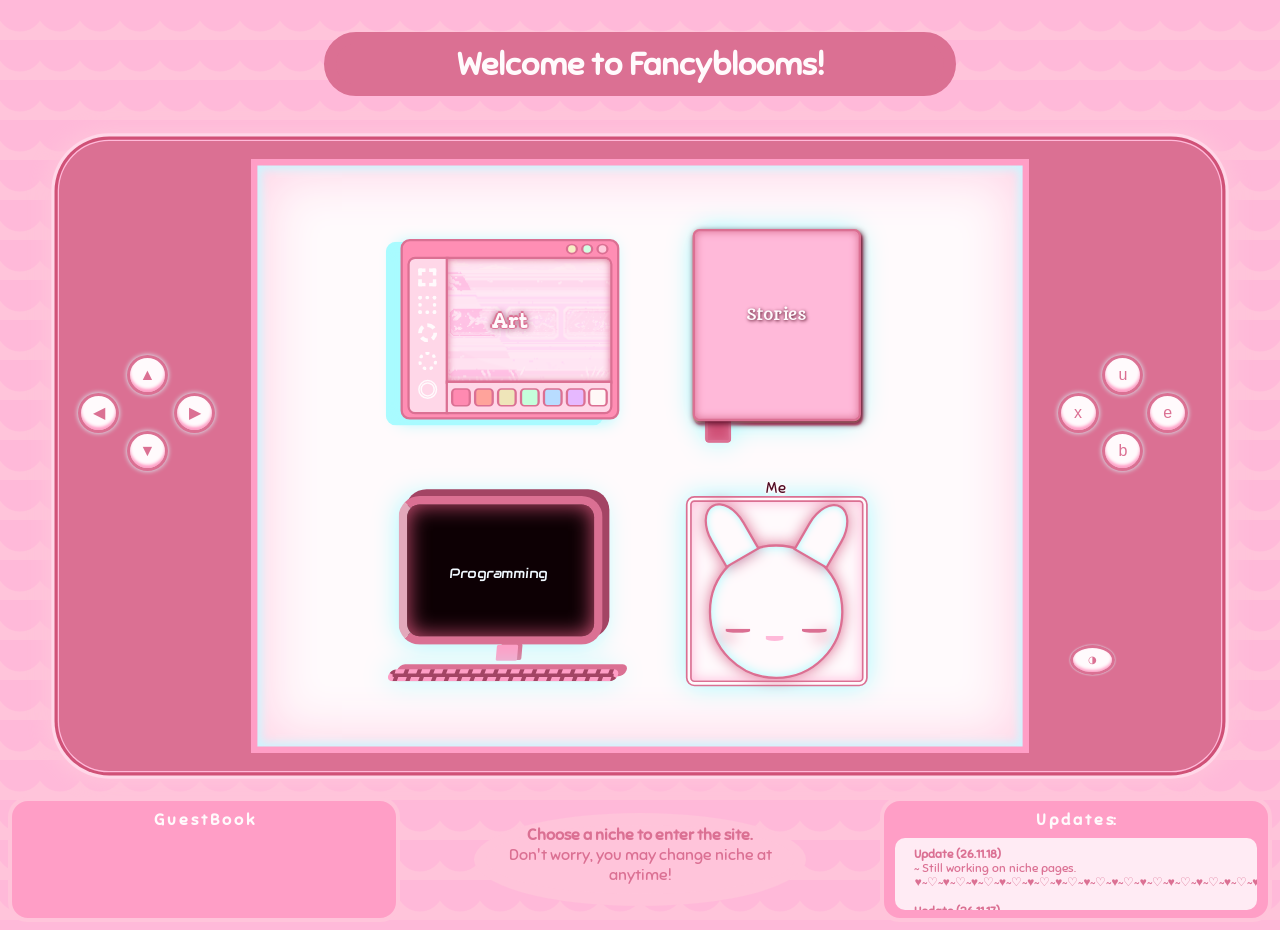
==== index.html @ e0ce6105 "CSS: Added Stories style HTML: Starting stories page styling/content. Added Updates log, and guestbo" ====
<!-- /* Code by fancy */ -->
<!-- crt shift R (if it isn't loading on website)-->

<!DOCTYPE html>
<html>
  <head>
    <meta charset="UTF-8">
    <meta name="viewport" content="width=device-width, initial-scale=1.0">
    <title>Fancyblooms</title>
    <link rel="stylesheet" href="/styles/style.css" type="text/css" media="all">
    <link rel="stylesheet" href="/styles/mobileStyle.css" media="screen and (max-width: 600px)">
  </head>

  <body>
    <!-- <h1 id="intro">Welcome to my (under construction) Website!</h1>
    <br>
    <div id="wip">
    <hr>    
      <p>We're under construction!</p>
    </div> -->
    <h1 id="introBanner">Welcome to Fancyblooms!</h1>
    <div id="website" class="website">
      <div class="buttons">
        <button id="upBtn" class="navBtn">&#9650</button>
        <button id="leftBtn" class="navBtn">&#9664</button>
        <button id="rightBtn" class="navBtn">&#9654</button>
        <button id="downBtn" class="navBtn">&#9660</button>
        <button id="uBtn" class="navBtn" onclick="selectEnter()">u</button>
        <button id="xBtn" class="navBtn" onclick="selectEnter()">x</button>
        <button id="eBtn" class="navBtn" onclick="selectEnter()">e</button>
        <button id="bBtn" class="navBtn" onclick="selectEnter()">b</button>
        <!-- <button id="lightBtn" class="settingBtn" onclick="lightTheme()">&#9728</button> -->
        <button id="lightBtn" class="settingBtn" onclick="lightTheme()">&#9728</button>
        <button id="darkBtn" class="settingBtn"  onclick="darkTheme()">&#9681</button>
      </div>
      <div class="gameDiv">
        <!-- <p id="brand">Fancyblooms</p> -->
        <div id="mainGrid">

          <div id="selectArt" class="select">
            <div id="artDiv" onclick="artPage()">
              <div class="artWindow">
                <div id="artCircle" class="redButton"></div>
                <div id="artCircle" class="greenButton"></div>
                <div id="artCircle" class="yellowButton"></div>
                <div class="artTools">
                  <div id=tool class="t1"></div>
                  <div id=tool class="t2"></div>
                  <div id=tool class="t3"></div>
                  <div id=tool class="t4"></div>
                  <div id=tool class="t5"></div>
                  <div id=tool class="t6"></div>
                </div>
                <div class="artSquare">
                  <p id="gridPage" class="artBtn">Art</p>  <!-- canvas(?)/window -->
                </div>
                <div class="artColors">
                  <div id="colorSquare" class="redSqr"></div>
                  <div id="colorSquare" class="orangeSqr"></div>
                  <div id="colorSquare" class="yellowSqr"></div>
                  <div id="colorSquare" class="greenSqr"></div>
                  <div id="colorSquare" class="blueSqr"></div>
                  <div id="colorSquare" class="purpleSqr"></div>
                  <div id="colorSquare" class="whiteSqr"></div>
                </div>
              </div>
            </div>
          </div>
          
          <div id="selectStories" class="select">
            <div id="storiesDiv" onclick="storiesPage()">
              <div class="outsideBook" >
                <p id="gridPage" class="storiesBtn">Stories</p> <!-- notebook/book -->
              </div>
              <div class="insideBook">
                <p style="font-family: Redacted Script; font-size: 17px;">this is where I write stuff. bla bla bla. bla bla bla. bla bla bla.  are you reading this? that's pretty cool, I'm honored. I welcome you to my random musings. I hope you're blessed and happy.</p>
              </div>
              <div class="bookmark"></div>
            </div>
          </div>
          
          <div id="selectProgramming" class="select">
            <div id="programmingDiv" onclick="programmingPage()">
              <div id="gridPage" class="programmingBtn" >
                <p style="margin-left: -5px; transform:skew(-5deg)">Programming</p> <!-- game/computer -->
              </div>        
              <p class="computerNeck"></p>
              <p class="keyboardPart"></p>
            </div>
          </div>

          <div id="selectMe" class="select">
            <div id="meFrame" onclick="mePage()">
              <div class="meDiv">
                <div id="meEar" class="left"></div>
                <div id="meEar" class="right"></div>
                <div id="gridPage" class="meBtn">
                  <p id="meText">Me</p> <!-- journal(?)/bunny(?) -->
                </div>           
                <div id="meEye" class="left"></div>
                <div id="meEye" class="right"></div>
                <div id="meNose"></div>
              </div>
            </div>
          </div>

        </div>
      </div>      

      <div class="infoDiv">
        <div id="guestBook" class="infoBtn">
          <h2 class="gbTitle" style="font-size: 16px; font-weight: bold; margin-top: 1vh;">G u e s t B o o k</h2>
          <!-- <form>
            <label>Name:</label>
            <input class="gbName"></input>
            <label>Message:</label>
            <input class="gbText"></input>
            <button style="column-span: all;">SEND</button> -->
          </form>
        </div>
        <p id="infoBanner"><strong>Choose a niche to enter the site.</strong><br>Don't worry, you may change niche at anytime!</p>
        <div id="updates" class="infoBtn">
          <p style="font-size: 16px; font-weight: bold; margin-top: 1vh;">U p d a t e s:</p>
          <p class="updateText">
            <strong>Update (26.11.18)</strong><br>
            ~ Still working on niche pages.<br>
            &#9829;~&#9825;~&#9829;~&#9825;~&#9829;~&#9825;~&#9829;~&#9825;~&#9829;~&#9825;~&#9829;~&#9825;~&#9829;~&#9825;~&#9829;~&#9825;~&#9829;~&#9825;~&#9829;~&#9825;~&#9829;~&#9825;~&#9829;~&#9825;~&#9829;~&#9825;~&#9829;~&#9825;~&#9829;~&#9825;~&#9829;~&#9825;~&#9829;<br><br>
            <strong>Update (26.11.17)</strong><br>
            ~ Added updates log!<br>
            &#9829;~&#9825;~&#9829;~&#9825;~&#9829;~&#9825;~&#9829;~&#9825;~&#9829;~&#9825;~&#9829;~&#9825;~&#9829;~&#9825;~&#9829;~&#9825;~&#9829;~&#9825;~&#9829;~&#9825;~&#9829;~&#9825;~&#9829;~&#9825;~&#9829;~&#9825;~&#9829;~&#9825;~&#9829;~&#9825;~&#9829;~&#9825;~&#9829;
        </div>
      </div>


      <script src="/src/script.js"></script>

      <footer>
        <!-- <p><a href="/not_found.html">error404</a></p> -->
      </footer>
    </div>
  </body>
</html>
---- styles/style.css ----
/* Code by fancy */
/* @import "tailwindcss"; */

:root{
    --colorWhite: #fffafc;
    --colorWhitish: #ffebf4;
    --colorLightest: rgb(255, 215, 232);
    --colorLighter: #ffc4da;
    --colorLight: #ffb9d9;
    --colorMediumLight: rgb(227, 168, 187);
    --colorMedium: rgb(255, 158, 198);
    --colorMediumDarkish: rgb(255, 142, 180);
    --colorMain: palevioletred;
    --colorMediumDark: rgb(208, 81, 119);
    /* --colorMediumDarker: rgb(196, 95, 129); */
    --colorMediumDarker: rgb(163, 68, 100);
    --colorDark: rgb(156, 52, 87);
    --colorDarker: #530c24;
    --colorBlackish: rgb(47, 30, 40);
    --colorBlack: #0d0004;

    --colorAccentWhite: aliceblue;
    --colorAccentLighter: rgb(213, 252, 255);
    --colorAccentLight: rgb(203, 246, 255);
    --colorAccentMedium: #a9fbff;
    --colorAccent: #7cffe0;

    --colorSelection: #7cffe0;

    --colorMainGame: palevioletred;
    --colorGameGlow: rgb(255, 215, 232);
    --colorGameBG: #fffafc;
    
    --colorWhiteBG: #fffafc;
    --colorLighterBG: #ffc4da;
    --colorLightBG: #ffb9d9;
}

@font-face{
    font-family: Audiowide;
    src: url(/assets/fonts/Audiowide-Regular.ttf) ;
}
@font-face{
    font-family: Gorditas;
    src: url(/assets/fonts/Gorditas-Regular.ttf) ;
}
@font-face{
    font-family: Metamorphous;
    src: url(/assets/fonts/Metamorphous-Regular.ttf) ;
}
@font-face{
    font-family: Redacted Script;
    src: url(/assets/fonts/RedactedScript-Regular.ttf) ;
}
@font-face{
    font-family: Sniglet;
    src: url(/assets/fonts/Sniglet-Regular.ttf) ;
}


* {
     cursor: url('https://cdn.cursors-4u.net/previews/white-cat-s-paw-ef5d1f14-32.webp') 32 32, auto !important;  /* White Cat's Paw - https://www.cursors-4u.com/cursor/nat260 */
    /* cursor: url('https://cdn.cursors-4u.net/previews/white-bunny-rabbit-087674cd-32.webp') 32 32, auto !important; /* White Bunny Rabbit - https://www.cursors-4u.com/cursor/white-bunny-rabbit */
    /*cursor: url('https://cdn.cursors-4u.net/previews/cat-paw-curl-f8836eeb-preview-64.webp') 0 0, auto !important; /* White Cat Paw Curl - https://www.cursors-4u.com/cursor/white-cat-paw-curl */
}

#wip{
    display: none;
}

#intro{
    @media screen and (max-width: 820px){
        display:none;          
        @media screen and (max-height: 550px)    {
            display:none;                      
        }
    } 
}

#introBanner{
    background-color: var(--colorMain);
    border: 1vw solid var(--colorMain);
    text-align: center;
    margin-inline: 25%;
    margin-top: 2.5%;
    border-radius: 60px;
    @media screen and (max-width: 820px){
        display:none;          
        @media screen and (max-height: 550px)    {
            display:none;                      
        }
    } 
}

.infoDiv{
    align-content: center;
    justify-content: center;
    margin-top: 2.1%;
    display: grid;
    grid-template-columns: auto auto auto;
    grid-gap: 5%;
}

#infoBanner{
    color: var(--colorMain);
    font-size: 16px;
    background-color: var(--colorLighter);
    border: 1vw solid var(--colorLighter);
    text-align: center;
    margin-inline: 3%;
    border-radius: 50%;
    @media screen and (max-width: 820px){
        display:none;          
        @media screen and (max-height: 550px)    {
            display:none;                      
        }
    } 
}

.infoBtn{
    text-align: center;
    background-color: var(--colorMedium);    
    border: 4px solid var(--colorLighter);
    height: 13vh;
    width: 30vw;
    border-radius: 20px;
    /* margin-top: 10px; */
}

.updateText{
    margin-left: 3%;
    text-align: start;
    font-family: Sniglet;
    font-size: 12px;
    border: transparent;
    color: var(--colorMain);
    background-color: var(--colorWhitish);
    margin-top: -2%;
    height: 6vh;
    width: 25.3vw;
    border-radius: 10px;
    padding-top: 1vh;
    padding-inline: 1.5vw;
    padding-bottom: 1vh;
    overflow-y: scroll;
    scrollbar-color: var(--colorMedium) transparent;

}

/* #guestBook{
    font-family: 'Courier New', Courier, monospace;
    background-color: var(--colorMain);
    border: 0.3vw solid var(--colorMediumDark);
    border-radius: 20px;
    height: 70px;
    width: 15vw;
    padding-inline: 16px;
}
#guestBook:hover{
    position: flex;
    margin-top: -55%; */
    /* transition: 0.2s ease-in-out; */
    /* height: fit-content;
    width: 15vw;
    padding-bottom: 50px;
}

form{    
    display: none;
}
#guestBook:hover > form{    
    display: grid;
    row-gap: 5%;
}
input{
    border: transparent;
    border-radius: 10px;
}
.gbText{
    height: 100px;
} */


body{
    font-family: Sniglet;
    color:var(--colorWhite);
    /* background-color: var(--colorLight); */
    background-color: val(--colorWhiteBG);
    background-image:  radial-gradient(circle 23px at 20px 8px, var(--colorLightBG) 23px, transparent 24px), radial-gradient(circle 23px at 20px 32px, var(--colorLighterBG) 23px, transparent 24px), linear-gradient(var(--colorLighterBG) 50%, var(--colorLightBG) 50%);
    background-size: 40px 40px;
    background-position: 0 0, 20px 0, 0 0;
}

/* #website{
    background-color: var(--pinkWhite); 
} */

.select{  
    display: flex;
    align-content: center;
    justify-content: center;
    border-radius: 80px;
    /* box-shadow: 0 0 5px var(--colorAccentMedium); */
    /* box-shadow: 0 0 10px #011e1f; */
    border: 4px dashed;
    border-color: transparent;
    height: 230px;  
    width: 250px;  
    padding-top: 30px;
}
/* #selectArt:hover{    
    border-color: var(--colorAccent);
}
#selectStories:hover{
    border-color: var(--colorAccent);    
}#selectProgramming:hover{    
    border-color: var(--colorAccent);
}
#selectMe:hover{
    border-color: var(--colorAccent);    
} */
/* #selectArt{    
    border-color: var(--colorAccent);
    background-color: #c0fff0;
}
#selectStories{
    border-color: var(--colorAccent);    
}#selectProgramming{    
    border-color: var(--colorAccent);
}
#selectMe{
    border-color: var(--colorAccent);    
} */
/* #selectArt{    
    border-color: transparent;
    background-color: transparent;
}
#selectStories{
    border-color: transparent;   
    background-color: transparent; 
}#selectProgramming{    
    border-color: transparent;
    background-color: transparent;
}
#selectMe{
    border-color: transparent;  
    background-color: transparent;  
} */

#brand{
    font-size: 16px;
    margin-top: 0%;
    margin-left: -10.5%;
    @media screen and (max-width: 1398px) {    
        font-size: 14px;
        margin-top: 0;
        margin-left: -19%;
    }    
    @media screen and (max-width: 820px) { 
        display:none;
    }
}

.gameDiv{
    /* height: 50vh;*/
    /* margin-top: 5%;  */
    margin-top: 1.5%;
    border: 1vw solid var(--colorMainGame);
    box-shadow:0 0 0 .1vw var(--colorLight) , 0 0 0 .35vw var(--colorMediumDark), 0 0 0 .6vw var(--colorLightest), 0 0 20px 1vw var(--colorLighter), 0 0 0 .5vw var(--colorMedium) inset, 0 0 10px .8vw  var(--colorAccentLight) inset, 0 0 50px 1.5vw var(--colorGameGlow) inset;
    background-color: var(--colorGameBG); 
    border-radius: 50px;
    border-inline-width: 10vw;
    margin-inline: 4vw;
    @media screen and (max-width: 1398px) {     
        margin-top: 5vh;    
        border-inline-width: 15vw;
        border-top-width: 2vh;
        border-bottom-width: 2vh;
    } 
    @media screen and (max-width: 820px) {   
        margin-top: 2vh;      
        /* border-inline-width: 1vw;
        border-top-width: 2vh;
        border-bottom-width: 2vh; */
        margin-inline: 1vw;
        border-inline-width: 12vw;
        border-top-width: 1vh;
        border-bottom-width: 1vh;
        border-radius: 10%;
        
        @media screen and (max-height: 550px){
            margin-top: 0;   
            margin-inline: 1vw;   
            border-inline-width: 15vw;
            /* scale: 65%;             */
            border-radius: 50px;
        }    
    } 
}

#mainGrid{
    display: grid;
    grid-template-columns: auto auto auto auto;
    align-content: center;
    justify-content: center;
    height: 60vh;
    column-gap: 2.8vw;   
    /* margin-top: 12vh;
    border: 1vw solid var(--colorMain);
    border-radius: 50px;
    border-inline-width: 10vw;
    margin-inline: 6vw;
    background-color: var(--pinkWhite);  */
    /* width: 80vh; */
    /* background-color: #e291b0;
    background-color: #692740; */
    @media screen and (max-width: 1685px) {
        column-gap: 2vw;
        scale: 89%;
    }    
    @media screen and (max-width: 1398px) {
        grid-template-columns: auto auto;
        height: 66vh;
        column-gap: 5vw;
        row-gap: 4vh;
        scale: 85%;
    }     
    @media screen and (max-width: 820px) {
        grid-template-columns: auto auto;
        height: 65vh;
        column-gap: 8vw;
        row-gap: 5vh;
        scale: 75%;   

        @media screen and (max-height: 550px){
            margin-top: -8%;
            height: 70vh;
            column-gap: 10vw;
            row-gap: 4vh;
            scale: 50%;            
        }        
    } 
}
#gridPage{
    color: var(--colorDarker);
    text-align: center;
    /* padding-top: 8vh;
    border: 2px solid var(--colorMain); 
    width: 10vw;
    height: 15vh;
    margin-inline: 5vw;*/
}


.settingBtn{
    color: var(--colorMain);
    font-size: 12px;
    position: absolute;
    background-color: var(--colorWhite); 
    border-radius: 50%;
    border: 3px solid var(--colorMain);
    margin-top: 56vh;
    margin-left: 86%;
    /* margin-left: 110px; */
    box-shadow: 0 0 2px var(--colorAccentLighter), 0 -2px 3px var(--colorMedium) inset;
    height: 30px;
    width: 1.5%;
    @media screen and (max-height: 1080) {
        width: 1.8%;
    }
    @media screen and (max-width: 1685px) {
        width: 1.8%;
    }
    @media screen and (max-width: 1398px) {
        font-size: 10px;
        width: 3.5%;
        margin-left: 83%;
    }    
    @media screen and (max-width: 820px) {
        margin-top: 53vh;
        font-size: 10px;
        width: 4%;
        margin-left: 87.5%;
        @media screen and (max-height: 550px){
            font-size: 16px;
            width: 4.5%;  
            margin-left: 84%;
        }  
    }
}
/* #darkBtn{    
    margin-top: 57.5vh;
    @media screen and (max-height: 550px){
        margin-top: 61vh;
    }  
} */
.settingBtn:hover{
    box-shadow: 0 0 5px var(--colorAccentLighter), 0 -2px 2px var(--colorMedium) inset;
}
.settingBtn:active{
    color: var(--colorWhite);
    background-color: var(--colorMedium); 
    box-shadow: 0 0 0 1px var(--colorDark), 0 0 2px 2px var(--colorMedium) inset;
}


.navBtn{
    color: var(--colorMain);
    font-size: 18px;
    position: absolute;
    background-color: var(--colorWhite); 
    border-radius: 50%;
    border: 3px solid var(--colorMain);
    margin-top: 28vh;
    margin-left: 5.5%;
    /* margin-left: 110px; */
    box-shadow: 0 0 5px var(--colorAccentLighter), 0 -3px 3px var(--colorMedium) inset;
    height: 40px;
    width: 2%;
    @media screen and (max-height: 1080) {
        width: 2.5%;
    }
    @media screen and (max-width: 1685px) {
        width: 2.5%;
    }
    @media screen and (max-width: 1398px) {
        font-size: 16px;
        width: 3.2%;
    }
    @media screen and (max-width: 820px) {
        font-size: 12px;
        width: 4%;
        scale: 90%;        
        margin-left: 1.5%;  
        @media screen and (max-height: 550px){
            font-size: 16px;
            width: 5%;
            scale: 100%;        
            margin-left: 1.5%;  
        }  
    }
}
#rightBtn{
    /* margin-left: 200px; */
    margin-left: 10.1%;
    @media screen and (max-width: 1398px) {
        margin-left: 13%;
    }    
    @media screen and (max-width: 820px) {   
        margin-left: 8%;       
        @media screen and (max-height: 550px){
            margin-left: 10.2%;
        } 
    }
}
#upBtn{    
    margin-top: 23.8vh;
    margin-left: 7.85%;
    @media screen and (max-width: 1398px) {
        margin-left: 9.3%;
    }
    @media screen and (max-width: 820px) {   
        margin-left: 4.8%;     
        @media screen and (max-height: 550px){
            margin-top: 20vh;
            margin-left: 5.8%;
        }     
    }
}
#downBtn{    
    margin-top: 32.3vh;
    margin-left: 7.85%;
    @media screen and (max-width: 1398px) {
        margin-left: 9.3%;
    }
    @media screen and (max-width: 820px) {   
        margin-left: 4.8%;        
        @media screen and (max-height: 550px){
            margin-top: 36vh;
            margin-left: 5.8%;
        }               
    }
}
#uBtn{    
    margin-top: 23.8vh;
    margin-left: 89%;
    @media screen and (max-width: 1398px) {
        margin-left: 85.5%;
    }
    @media screen and (max-width: 820px) {  
        margin-left: 89%;        
        @media screen and (max-height: 550px){
            margin-top: 20vh;
            margin-left: 87.1%;
        }     
    }
}
#xBtn{    
    margin-left: 86.8%;
    @media screen and (max-width: 1398px) {
        margin-left: 82%;
    }
    @media screen and (max-width: 820px) {   
        margin-left: 85.8%;    
        @media screen and (max-height: 550px){
            margin-left: 82.5%;
        }    
    }
}
#eBtn{    
    margin-left: 91.2%;
    @media screen and (max-width: 1398px) {
        margin-left: 89%;
    }
    @media screen and (max-width: 820px) {   
        margin-left: 92%;   
        @media screen and (max-height: 550px){
            margin-left: 91.5%;
        }        
    }
}   
#bBtn{    
    margin-top: 32.3vh;
    margin-left: 89%;
    @media screen and (max-width: 1398px) {
        margin-left: 85.5%;
    }
    @media screen and (max-width: 820px) {   
        margin-left: 89%;       
        @media screen and (max-height: 550px){
            margin-top: 36vh;
            margin-left: 87.1%;
        }  
    }
}
.navBtn:hover{
    box-shadow: 0 0 8px var(--colorAccentLighter), 0 -2px 5px var(--colorMedium) inset;
    /* height: 41px;
    width: 41px; */
    /*margin-top: 249px;
     margin-left: 109px; */
    margin-top: 27.85vh;
}
#rightBtn:hover{
    /* margin-left: 199px; */
    margin-left: 10.1%;
    @media screen and (max-width: 1398px) {
        margin-left: 13%;
    }
    @media screen and (max-width: 820px) {   
        margin-left: 8%;       
        @media screen and (max-height: 550px){
            margin-left: 10.2%;
        } 
    }
}
#upBtn:hover{    
    margin-top: 23.6vh;
    @media screen and (max-width: 820px) {   
        margin-left: 4.8%;     
        @media screen and (max-height: 550px){
            margin-top: 20vh;
            margin-left: 5.8%;
        }     
    }
}
#downBtn:hover{    
    margin-top: 32.1vh;
    @media screen and (max-width: 820px) {   
        margin-left: 4.8%;        
        @media screen and (max-height: 550px){
            margin-top: 36vh;
            margin-left: 5.8%;
        }               
    }
}
#uBtn:hover{    
    margin-top: 23.6vh;
    @media screen and (max-width: 820px) {  
        margin-left: 89%;        
        @media screen and (max-height: 550px){
            margin-top: 20vh;
            margin-left: 87.1%;
        }     
    }
}
#bBtn:hover{    
    margin-top: 32.1vh;
    @media screen and (max-width: 820px) {   
        margin-left: 89%;       
        @media screen and (max-height: 550px){
            margin-top: 36vh;
            margin-left: 87.1%;
        }  
    }
}
.navBtn:active{
    background-color: var(--colorWhitish); 
    font-size: 16px;
    /* height: 35px;
    width: 35px; 
    margin-top: 252px;*/
    /* margin-left: 111px; */
    box-shadow: 0 0 3px var(--colorAccentLighter), 0 -4px 5px var(--colorMedium) inset;
    margin-top: 28.35vh;
}
#rightBtn:active{
    font-size: 20px;
    /* margin-left: 201px; */
    margin-left: 10.1%;
    @media screen and (max-width: 1398px) {
        margin-left: 13%;
    }
    @media screen and (max-width: 820px) {   
        margin-left: 8%;       
        @media screen and (max-height: 550px){
            margin-left: 10.2%;
        } 
    }
}
#upBtn:active{    
    margin-top: 24vh;
    @media screen and (max-width: 820px) {   
        margin-left: 4.8%;     
        @media screen and (max-height: 550px){
            margin-top: 20.5vh;
            margin-left: 5.8%;
        }     
    }
}
#downBtn:active{    
    margin-top: 32.5vh;
    @media screen and (max-width: 820px) {   
        margin-left: 4.8%;        
        @media screen and (max-height: 550px){
            margin-top: 36.5vh;
            margin-left: 5.8%;
        }               
    }
}
#uBtn:active{    
    font-size: 20px;
    margin-top: 24vh;
    @media screen and (max-width: 820px) {  
        margin-left: 89%;        
        @media screen and (max-height: 550px){
            margin-top: 20.5vh;
            margin-left: 87.1%;
        }     
    }
}
#bBtn:active{    
    font-size: 20px;
    margin-top: 32.5vh;
    @media screen and (max-width: 820px) {   
        margin-left: 89%;       
        @media screen and (max-height: 550px){
            margin-top: 36.5vh;
            margin-left: 87.1%;
        }  
    }
}

/* /////////////////////////////// */
/* /////////////////////////////// */

#gridPage.artBtn{
    font-family: Gorditas;
    /* font-weight: bold; */
    padding-top: 80px;
    margin-top: -17px;
    margin-left: -50px;
    font-size: 28px;
    color: var(--colorWhite); 
    text-shadow: -2px 0 1px var(--colorMain), 0 2px 1px var(--colorMain), 2px 0 1px var(--colorMain), 0 -2px 1px var(--colorMain), 0 0 5px var(--colorWhite),  0 0 10px var(--colorDarker);
}
.artSquare{
    background-image: url(/assets/images/pixelArtTrainPink.png);
    background-repeat: no-repeat;
    background-size: cover;
    background-blend-mode:color-burn;
    background-color: var(--colorWhitish);
    box-shadow: 0 0 0 var(--colorMediumDark), 0 0 10px var(--colorMain) inset;
    border: 3px solid;
    border-radius:  0 10px 0 0;
    border-color: var(--colorMain);
    margin-top: -206px;
    margin-left: 36px;
    height: 160px;
    width: 212px;
}
.artWindow:hover > .artSquare{
    background-blend-mode:normal;
    /* background-blend-mode:overlay; 
    box-shadow: 0 0 0 rgb(150, 69, 96), 0 0 20px rgb(255, 120, 174) inset;*/
    border: 3px solid;
    border-radius:  0 10px 0 0;
    border-color: var(--colorMain);
    transition: 0.2s ease-in-out;
}
.artColors{
    background-color: var(--colorLightest);
    border: 3px solid;
    border-radius: 0 0 10px;
    border-color: var(--colorMain);
    margin-left: 36px;
    margin-top: -4px;
    height: 38px;
    width: 212px;
}
#colorSquare{
    display: none;
    border: 2px solid;
    border-radius: 6px;
    border-color: var(--colorMain);
    border-left-width: 3px;
    border-right-width: 3px;
    transform: translateY(31px);
    margin-left: 4px;
    margin-top: -24px;
    height: 20px;
    width: 20px;
}
#colorSquare.redSqr{
    display: block;
    background-color: #ff8ab1;
    margin-left: 4px;
}
#colorSquare.orangeSqr{
    display: block;
    background-color: #ffa39b;
    margin-left: 34px;
}
#colorSquare.yellowSqr{
    display: block;
    background-color: #efe5b9;
    margin-left: 64px;
}
#colorSquare.greenSqr{
    display: block;
    background-color: #c5ffdb;
    margin-left: 94px;
}
#colorSquare.blueSqr{
    display: block;
    background-color: #b8dcff;
    margin-left: 124px;
}
#colorSquare.purpleSqr{
    display: block;
    background-color: #e6b8ff;
    margin-left: 154px;
}
#colorSquare.whiteSqr{
    display: block;
    background-color: #fff8f7;
    margin-left: 183px;
}
.artTools{
    background-color: var(--colorLightest);;
    border: 3px solid;
    border-radius: 10px 0 0 10px;
    border-color: var(--colorMain);
    margin-left: -14px;
    height: 200px;
    width: 48px;
}
#tool{
    display: none;
    border-radius: 2px;
    margin-left: 11px;
    height: 15px;
    width: 15px;
    margin-top: 12px;
}
#tool.t1{
    display: block;
    border: 5px dashed;
    height: 14px;
    width: 14px;
}
#tool.t2{
    display: block;
    border: 5px dotted;
    height: 14px;
    width: 14px;
}
#tool.t3{
    display: block;
    border: 5px dashed;
    border-radius: 50%;
}
#tool.t4{
    display: block;
    border: 5px dotted;
    border-radius: 50%;
}
#tool.t5{
    display: block;
    border: 5px double;
    border-radius: 50%;
}
#artCircle{
    border: 2px solid;
    border-radius: 100%;
    border-color: var(--colorMain);
    margin-top: -17px;
    margin-bottom: 3px;
    border-left-width: 3px;
    border-right-width: 3px;
    width: 10px;
    height: 10px;    
}
#artCircle.redButton{
    background-color: rgb(255, 203, 220);
    margin-left: 233px;
}
#artCircle.greenButton{
    background-color: #d2ffe3;
    margin-left: 213px;
}
#artCircle.yellowButton{
    background-color: rgb(247, 239, 197);
    margin-left: 193px;
}
.artWindow{
    transform: scale(90%);
    /* direction: grid;
    grid-column: auto auto auto; */
    margin-top: -18px;
    background-color: var(--colorMediumDarkish);
    border: 3px solid var(--colorMain);
    /* border: 3px solid rgb(255, 232, 239); */
    border-radius: 12px;
    /* border-color: var(--colorMain) rgb(240, 153, 182)  rgb(240, 153, 182) var(--colorMain) ; */
    box-shadow: -6px 4px 20px var(--colorAccentMedium), 0 0 0 var(--colorMain) inset;
    padding: 20px;
    height: 190px;
    width: 240px;
}
/* .artDiv:hover > .artWindow{ */
.artWindow:hover{
    /* margin-top: -25px;
    margin-left: 5px; */
    border-width: 3px;
    /* box-shadow: 6px 6px 0var(--colorAccentLighter), 0 0 0 var(--colorMain) inset; */
    border-radius: 8px;
    /* border-radius: 100%; */
    transform: scale(100%) translateY(-3px) rotate(-2deg);
    transition: 0.2s ease-in-out;
}
#artDiv{    
    border: 3px solid transparent;
    /* padding-left: 10px; */
    width: 250px;
    height: 210px;
    background-color: var(--colorAccentMedium);
    /* background-color: rgb(196, 86, 128); */
    border-radius: 12px;
    /* margin-left: -15px; */
    margin-left: -20px;
}

/* /////////////////////////////// */

#storiesDiv{
    margin-top: -15px;
    box-shadow: 0 0 30px var(--colorAccentMedium);
    border-radius: 20px;
    height: 230px;
}
/* .bookBox{
    position: absolute;
    display: inline;
    border: 3px solid var(--colorMain);
    border-radius: 8px;
    padding: 114px;
    padding-right: 80px;
    margin-top: -248px;
} */
.outsideBook{
    /* transform: skew(-5deg); */
    position: absolute;
    font-family: Metamorphous;
    background-color: var(--colorLight);
    border: 3px solid var(--colorMain);
    box-shadow: 2px 3px 8px var(--colorDarker), 0 0 10px var(--colorMain) inset;
    /* color: #8a4d0f;
    background-color: bisque;
    border: 3px solid burlywood;
    box-shadow: 2px 3px 8px rgba(47, 30, 30, 0.902), 0 0 10px #8a4d0f inset;
    border-radius: 20px 0; */
    border-radius: 8px;
    padding: 16px;
    padding-top: 19px;
    height: 185px;
    width: 160px;
}
.outsideBook:hover{
    /* background-color: rgb(255, 235, 213);
    border: 3px solid rgb(230, 196, 158);
    box-shadow: 2px 3px 10px rgba(77, 48, 25, 0.902), 0 0 8px #daa672 inset;
    color: #7a3f05;
    border-radius: 4px 0; */    
    background-color: var(--colorLight);
    border: 3px solid;
    border-color:  var(--colorMain)  rgb(243, 223, 196)  rgb(255, 232, 205)  var(--colorMain);
    box-shadow: 2px 3px 8px var(--colorDarker), 0 0 10px var(--colorMain) inset;
    padding: 8px;
    margin-top: -10px;
    /* border-radius: 4px; */
    height: 202px;
    width: 160px;
    transform: skewY(-20deg) translateY(-20px);
    transition: 0.25s ease-in-out;
}
.bookmark{
    display: inline;
    background-color: var(--colorMediumDark);
    border: 3px solid var(--colorMain);
    box-shadow: 0 -2px 1px var(--colorMain), 0 0 30px var(--colorAccentMedium), 0 0 10px var(--colorMain) inset;
    border-radius: 4px;
    padding: 12px;
    padding-top: 215px;
    padding-bottom: 0;
    margin-left: 15px;
}
.outsideBook:hover ~ .bookmark{
    display: inline;
    background-color: var(--colorMediumDark);
    border: 3px solid var(--colorMain);
    box-shadow: 0 -2px 1px var(--colorMain), 0 0 30px var(--colorAccentMedium), 0 0 10px var(--colorMain) inset;
    border-radius: 4px;
    padding: 12px;
    padding-top: 215px;
    padding-bottom: 10px;
    margin-left: 15px;
    transition: 0.25s ease-in-out;
}
.insideBook{
    font-family: Metamorphous;
    color: #8a4d0f;
    background-color: rgb(255, 240, 221);
    border: 3px solid rgb(255, 222, 182);
    box-shadow: 2px 3px 2px var(--colorMain), 0 0 10px var(--colorAccentLighter) inset;
    border-radius: 8px;
    padding: 16px;
    height: 190px;
    width: 160px;
}
/* .outsideBook:hover ~ .insideBook{
    background-color: rgb(255, 235, 213);
    border: 3px solid rgb(230, 196, 158);
    color: #7a3f05;
    padding: 8px;
    margin-top: -10px;
    border-radius: 4px 0;
    box-shadow: 2px 3px 10px rgba(77, 48, 25, 0.902), 0 0 8px #daa672 inset;
    transform: rotate(10deg);
    transition: 0.2s ease-in-out;
} */
#gridPage.storiesBtn{
    color: var(--colorWhite);
    text-align: start; 
    margin-left: 44px;
    padding-top: 50px;
    font-weight: bold;
    font-size: 18px;
    text-shadow:  1px 1px 4px var(--colorDarker);
}

/* /////////////////////////////// */

#programmingDiv{
    margin-top: -15px;
    border-radius: 50px;
    /* box-shadow: 0 0 30px var(--colorAccentMedium); */
    background-color: var(--colorAccentLighter)73;
    height: 180px;
    width: 245px;
    @media screen and (max-width: 820px) {
        margin-top: 4px;
    }
}
.programmingDiv:hover{
    margin-top: -15px;
    border-radius: 50px;
    box-shadow: 0 0 30px var(--colorAccentMedium);
    height: 160px;
    transition: 0.2s ease-in-out;
}
#gridPage.programmingBtn{  
    padding-top: 55px;  
    margin-top: 10px;
    font-family: Audiowide;
    font-size: 16px;
    /* color: rgb(135, 240, 184);
    box-shadow: 8px -8px 0  rgb(2, 37, 24), 0 1px 25px #51ffd6b1 inset; 
    border: 10px solid rgb(135, 240, 184);*/
    border: 10px solid;
    color: var(--colorAccentWhite); 
    border-color: var(--colorMain) var(--colorMain) var(--colorMain) var(--colorMediumLight);
    box-shadow: 8px -8px 0 var(--colorMediumDarker), 0 0 30px var(--colorAccentMedium), 0 0 25px var(--colorMediumDark) inset;
    border-radius: 25px;
    background-color: var(--colorBlack);
    width: 220px;
    height: 100px;
}
#gridPage.programmingBtn:hover{ 
    color:  var(--colorDark);
    font-weight: bold;
    border-radius: 20px;
    box-shadow: 8px -3px 0 var(--colorMedium), 0 0 30px var(--colorAccentMedium), 0 0 40px transparent inset;
    /* border-color: var(--colorMain); */    
    border-color: var(--colorMain) var(--colorLight) var(--colorMain) var(--colorMain) ;
    background-color: var(--colorAccentLighter);
    transform: skew(-1deg) translate(2px, -18px);
    transition: 0.2s ease-in-out;
}
.computerNeck{
    border: 5px solid var(--colorMedium);
    box-shadow: 5px -1px 0 var(--colorMain), 0 0 40px transparent inset;
    background-color: var(--colorMedium);
    border-radius: 2px;
    /* margin-top: -15px; */
    margin-top: 0px;
    padding-bottom: 4px;
    transform: skew(-5deg);
    margin-left: 115px;
    height: 5px;
    width: 15px;
}
#gridPage.programmingBtn:hover ~ .computerNeck{
    border: 5px solid var(--colorMedium);
    box-shadow: 5px -.5px 0  var(--colorMain), 0 0 40px transparent inset;
    background-color: var(--colorMedium);
    /* margin-top: -15px; */
    margin-top: -18px;
    padding-bottom: 4px;
    transform: skew(-5deg);
    margin-left: 120px;
    height: 15px;
    transition: 0.2s ease-in-out;
}
.keyboardPart{
    /* border: 5px dashed rgb(135, 240, 184);
    box-shadow: 8px -8px 0 rgb(2, 37, 24), 0 0 40px #87c9cb00 inset;
    background-color: rgb(2, 37, 24); */
    border: 5px dashed var(--colorMedium);
    box-shadow: 8px -6px 0 var(--colorMain), 0 0 30px var(--colorAccentMedium), 0 0 40px transparent inset;
    background-color: var(--colorMediumDarker);
    border-radius: 10px;
    /* margin-top: -15px; */
    margin-top: -6px;
    padding-bottom: 4px;
    transform: skew(-20deg);
    margin-left: -1vw;
    width: 260px;
}
#gridPage.programmingBtn:hover ~ .keyboardPart{
    border: 5px dashed var(--colorLight);
    border-radius: 10px;
    box-shadow: 8px -5px 0 var(--colorMain), 0 0 30px var(--colorAccentMedium), 0 0 40px #87c9cb21 inset;
    background-color: var(--colorMain);
    transform: skew(-25deg) translate(-2px, 6px);
    transition: 0.2s ease-in-out;
}

/* /////////////////////////////// */

#meText{
    /* padding-top: 5px; */
    color: var(--colorDarker);
    margin-top: -89px;
    font-size: 20px;
    text-shadow: -2px 0 1px var(--colorWhite), 0 2px 1px var(--colorWhite), 2px 0 1px var(--colorWhite), 0 -2px 1px var(--colorWhite), 0 0 5px var(--colorWhite),  0 0 10px var(--colorWhite);
}
/* #earsDiv{
    display: grid;
    grid-template-columns: auto auto;
} */
#meEar{
    /*transform: translateY(50px);  
    z-index: -1;*/
    background-color: var(--colorWhite);
    border-radius: 50%;
    border: 3px solid var(--colorMain);
    box-shadow: 0 0 20px var(--colorMain), 0 0 10px var(--colorAccentMedium) inset;
    height: 75px;
    width: 45px;
    border-radius: 50% 50% 0 0;
    /* margin-inline: auto; */
    /* margin-bottom: -15px; */
    margin-bottom: -80px;
    /* margin-left: 12px; */
}
.meDiv:hover >  #meEar{
    margin-top: -25px;    
    box-shadow: 0 0 5px var(--colorMain), 0 0 10px var(--colorAccentMedium) inset;
}
/* #meEar.left{
    border-radius: 50% 50% 0 0;
    transform: rotate(-23deg);
}
#meEar.right{
    border-radius: 50% 50% 0 0;
    transform: rotate(23deg);
} */
#meEar.left{
    transform: rotate(-30deg);
    margin-left: -1px;
    margin-top: 9px;
}
#meEar.right{
    transform: rotate(30deg);
    margin-left: 127px;
}
/* .meDiv:hover > #earsDiv{
    transform: translateY(5px);
    transition: 0.2s ease-in-out;
} */
.meDiv:hover >  #meEar.left{
    /* transform: rotate(-38deg);
    margin-left: -13px; */
    transform: rotate(-18deg);
    margin-left: 21px;
    transition: 0.2s ease-in-out;
}
.meDiv:hover >  #meEar.right{
    /* transform: rotate(38deg);
    margin-left: 139px; */
    transform: rotate(18deg);
    margin-left: 106px;
    transition: 0.2s ease-in-out;
}
#meEye{
    transform: translateY(15px) scaleY(15%) scaleX(90%);
    background-color: var(--colorMain); 
    border-radius: 0 0 50% 50%;
    border: 3px solid;
    border-color:transparent  transparent var(--colorMain) transparent;
    /* box-shadow: 0 5px 0 var(--colorMain), 0 0 5px #fffbfd inset;  */
    /* box-shadow: 0 0 20px var(--colorMain), 0 0 5px #fffbfd inset; * */
    height: 30px;
    width: 30px;
    margin-top: -36px;
}
.meDiv:hover > #meEye{
    background-color: var(--colorMain); 
    border-color: var(--colorMain);
    /* box-shadow: 0 5px 0 var(--colorMain), 0 0 5px #fffbfd inset; */
    /* box-shadow: 0 0 0 transparent, 0 0 0 transparent inset;  */
    border: 3px solid;
    /* border-radius: 50%; */
    border-radius: 0 50px 50% 40px;
    transform: scaleY(100%);
    transition: 0.2s ease;
}
/* #meEye{
    background-color: white; 
    border-color: var(--colorMain);
    box-shadow: 0 5px 0 var(--colorMain), 0 0 5px #fffbfd inset; 
    border: 3px solid;
    border-radius: 50%;
    transform: scale(90%);
    transition: 0.2s ease;
    height: 30px;
    width: 30px;
    margin-top: -36px;
}
.meDiv:hover > #meEye{
    background-color: var(--colorMain); 
    border-color: var(--colorMain);
    box-shadow: 0 0 0 rgba(216, 112, 147, 0), 0 0 0 transparent inset; 
    border: 3px solid;
    border-radius: 50%;
    transform: scale(100%);
    transition: 0.2s ease;
} */
#meEye.left{
    margin-top: -96px;
    margin-left: 20px;
}
.meDiv:hover > #meEye.left{
    margin-top: -106px;
}
#meEye.right{
    margin-left: 120px;
}
#meNose{
    transform: scaleY(25%) scaleX(90%);
    background-color: var(--colorLight); 
    /* background-color: rgb(255, 175, 201);  */
    border-radius: 0 0 50% 50%;
    border: 3px solid;
    border-color:transparent  transparent var(--colorLight) transparent;
    box-shadow: 70px -10px 40px var(--colorMain), -70px -10px 40px var(--colorMain); 
    /* box-shadow: 70px -10px 40px rgb(255, 97, 144), -70px -10px 40px rgb(255, 97, 144);  */
    height: 20px;
    width: 20px;
    margin-top: -6px;
    margin-left: 73px;
}
.meDiv:hover > #meNose{
    transform: scaleY(30%) scaleX(90%);
    margin-top: -4px;
}
#gridPage.meBtn{
    background-color: var(--colorWhite); 
    border-radius: 50%;
    border: 3px solid var(--colorMain);
    /* box-shadow: 0 0 20px var(--colorMain), 0 0 5px #fffbfd inset; */
    box-shadow: 0 0 20px var(--colorMain), 0 0 15px var(--colorAccentMedium) inset;
    height: 170px;
    width: 170px;
    /* margin-top: 61px; */
    margin-top: 55px;
    /* margin-left: 12px; */
}
.meDiv:hover >  #gridPage.meBtn{
    box-shadow: 0 0 5px var(--colorMain), 0 0 15px var(--colorAccentMedium) inset;
    margin-top: 67px;
    transition: 0.2s ease-in-out;
}
/* #gridPage.meBtn:hover{    
    color: white;
    background-color: var(--colorMain); 
    border-color: rgb(218, 94, 135);
    border-radius: 30px;
    box-shadow: 0 0 30px var(--colorMain), 0 0 0 #c9ffff inset;
    transition: 0.2s ease-in-out;
} */
.meDiv{
    scale: 90%;
    margin-top: -20px;
    width: 200px;
}
#meFrame{
    background-color: var(--colorWhite);
    border: 7px double var(--colorMain);
    box-shadow: 0 0 30px var(--colorAccentMedium), 0 0 15px var(--colorLight) inset;
    border-radius: 10px;
    height: 210px;
    width: 190px;
    padding-left: 10px;
    margin-top: -15px;
    /* margin-left: -20px; */
    @media screen and (max-width: 1398px) {
        margin-top: -5px;
    }
}

a{
        color: var(--colorWhite);
}
a:visited{
    color: var(--colorDark);
}

/* /////////////////////////////// */
/* /////////////////////////////// */

/* @media (prefers-color-scheme: dark) {
    body{
        background-color: rgb(54, 7, 73);
        color: var(--colorWhite); */
        /* background-color: #ce5887 ; */
        /* background-color: #2a1431; */
    /* }
    a{
        color: var(--colorWhite);
    }
    a:visited{
        color: #ffc7dd;
    }
    .gameDiv{
        border-color: rgb(230, 89, 136);
        background-color: rgb(33, 4, 57);
        box-shadow: 0 0 10px #240011, 0 0 30px #9ae1ff, 0 0 50px #00093c inset; */
        /* border-color: var(--colorMain); */
        /* border-color: rgb(22, 1, 42); */
        /* background-color: rgb(7, 45, 74); */
        /* box-shadow: 0 0 10px #d52c64, 0 0 50px #00093c inset; */
    /* }
    .meFrame{
        background-color: rgb(216, 98, 138);
    }
    .artDiv{    
        background-color: transparent;
    }
    
} */

:root [data-theme="dark"]{
    --colorWhite: #fdfffe;
    --colorWhitish: #ffdee7;
    --colorLightest: #94dbae;
    --colorLighter: #213924;
    --colorLight: #f9bccf;
    --colorMediumLight: rgb(49, 82, 66);
    --colorMedium: rgb(154, 255, 176);
    --colorMediumDarkish: rgb(239, 149, 178);
    --colorMain: #a04c67;
    /* --colorMain: #ff709d; */
    --colorMediumDark: #733250;
    --colorMediumDarker: #2d3a29;
    --colorDark: #1b321e;
    --colorDarker: #321b22;
    --colorBlackish: #1b321e;
    --colorBlack: #040c00;
    /* --colorBlack: #0d0004; */

    --colorAccentWhite: #fff6f9;
    --colorAccentLighter: #ffeaf1;
    --colorAccentLight: #ae5f79;
    --colorAccentMedium: #ceffd9;
    --colorAccent: #ffa7c4;

    --colorSelection: #d3ffbf;

    --colorMainGame: #88c99e;
    --colorGameGlow: #1b321e;
    --colorGameBG: rgb(49, 82, 66);
    
    --colorWhiteBG: #fdfffe;
    --colorLighterBG: #213924;
    --colorLightBG: #1b321e;
}
* [data-theme="dark"] {
    cursor: url('https://cdn.cursors-4u.net/css-previews/cute-bunny-in-the-rain-cfe3f4af-css.webp') 0 0, auto !important; /* Cute Bunny In The Rain - https://www.cursors-4u.com/cursor/nat317 */
}
/* #lightBtn [data-theme="dark"] {
    display: inline-block;
    @media screen and (max-width: 600px) {
        display: none;
    }
}  
#darkBtn [data-theme="dark"] {
    display: none;
} */
.settingBtn [data-theme="dark"]{
    @media screen and (max-width: 600px) {
        display: none;
    }
}


:root [data-theme="light"]{
    --colorWhite: #fffafc;
    --colorWhitish: #ffebf4;
    --colorLightest: rgb(255, 215, 232);
    --colorLighter: #ffc4da;
    --colorLight: #ffb9d9;
    --colorMediumLight: rgb(227, 168, 187);
    --colorMedium: rgb(255, 158, 198);
    --colorMediumDarkish: rgb(255, 142, 180);
    --colorMain: palevioletred;
    --colorMediumDark: rgb(208, 81, 119);
    --colorMediumDarker: rgb(163, 68, 100);
    --colorDark: rgb(156, 52, 87);
    --colorDarker: #530c24;
    --colorBlackish: rgb(47, 30, 40);
    --colorBlack: #0d0004;

    --colorAccentWhite: aliceblue;
    --colorAccentLighter: rgb(213, 252, 255);
    --colorAccentLight: rgb(203, 246, 255);
    --colorAccentMedium: #a9fbff;
    --colorAccent: #7cffe0;        

    --colorSelection: #7cffe0;
    
    --colorMainGame: palevioletred;
    --colorGameGlow: rgb(255, 215, 232);
    --colorGameBG: #fffafc;
    
    --colorWhiteBG: #fffafc;
    --colorLighterBG: #ffc4da;
    --colorLightBG: #ffb9d9;
}
* [data-theme="light"] {
    cursor: url('https://cdn.cursors-4u.net/previews/white-cat-s-paw-ef5d1f14-32.webp') 32 32, auto !important;  /* White Cat's Paw - https://www.cursors-4u.com/cursor/nat260 */
}
/* #lightBtn [data-theme="light"] {
    display: none;
}  
#darkBtn [data-theme="light"] {
    display:inline-block;
    @media screen and (max-width: 600px) {
        display: none;
    }
}   */


@media (prefers-color-scheme: dark) {

    /* :root{
        --colorWhite: #fdfffe;
        --colorWhitish: #ffdee7;
        --colorLightest: #94dbae;
        --colorLighter: #213924;
        --colorLight: #f9bccf;
        --colorMediumLight: rgb(49, 82, 66);
        --colorMedium: rgb(154, 255, 176);
        --colorMediumDarkish: rgb(239, 149, 178);
        --colorMain: #a04c67;
        --colorMediumDark: #733250;
        --colorMediumDarker: #2d3a29;
        --colorDark: #1b321e;
        --colorDarker: #321b22;
        --colorBlackish: #1b321e;
        --colorBlack: #040c00;

        --colorAccentWhite: #fff6f9;
        --colorAccentLighter: #ffeaf1;
        --colorAccentLight: #ae5f79;
        --colorAccentMedium: #ceffd9;
        --colorAccent: #ffa7c4;

        --colorSelection: #d3ffbf;

        --colorMainGame: #88c99e;
        --colorGameGlow: #1b321e;
        --colorGameBG: rgb(49, 82, 66);
        
        --colorWhiteBG: #fdfffe;
        --colorLighterBG: #213924;
        --colorLightBG: #1b321e;
    }

    * {
        cursor: url('https://cdn.cursors-4u.net/css-previews/cute-bunny-in-the-rain-cfe3f4af-css.webp') 0 0, auto !important; /* Cute Bunny In The Rain - https://www.cursors-4u.com/cursor/nat317 
    } */

    #lightBtn{
        display:inline-block;
    }
    #darkBtn{
        display:none;
    }
    
    @media screen and (max-width: 600px) {
        #lightBtn{
            display:none;
        }        
    }
    /*.gameDiv{
        border: 1vw solid var(--colorMain);
        box-shadow:0 0 0 .1vw var(--colorLight) , 0 0 0 .35vw var(--colorMediumDark), 0 0 0 .6vw var(--colorLightest), 0 0 20px 1vw var(--colorLighter), 0 0 0 .5vw var(--colorMedium) inset, 0 0 10px .8vw  var(--colorAccentLight) inset, 0 0 50px 1.5vw var(--colorLightest) inset; 
        background-color: rgb(49, 82, 66);
    }*/
/* 
    body{
        color: var(--colorWhite);
        background-color:#000d0d;
        background-image:  radial-gradient(circle 23px at 20px 8px, #1b321e 23px, transparent 24px), radial-gradient(circle 23px at 20px 32px, #213924 23px, transparent 24px), linear-gradient(#213924 50%, #1b321e 50%);
        background-size: 40px 40px;
        background-position: 0 0, 20px 0, 0 0;
    }    
    a{
        color: var(--colorWhite);
    }
    a:visited{
        color: #ffc7dd;
    }
    .gameDiv{
        border-color: rgb(230, 89, 136);
        background-color: rgb(49, 82, 66);
        box-shadow: 0 0 10px #1b321e, 0 0 30px #88c99e, 0 0 50px #2d3a29 inset;
    }
    .meFrame{
        background-color: rgb(216, 98, 138);
    }
    .artDiv{    
        background-color: transparent;
    }
    .gameDiv{
        border-color: #99b0a4;
    }  */

    /* body{ */
        /* background-color: rgb(54, 7, 73); */
        /* background-color: #ce5887 ; */
        /* background-color: #2a1431; */
        /* color: var(--colorWhite);
        background-color:#000d0d;
        background-image:  radial-gradient(circle 23px at 20px 8px, #1b321e 23px, transparent 24px), radial-gradient(circle 23px at 20px 32px, #213924 23px, transparent 24px), linear-gradient(#213924 50%, #1b321e 50%);
        background-size: 40px 40px;
        background-position: 0 0, 20px 0, 0 0;
    }     */
    /* #selectArt:hover{    
        border-color: #82ba87;
    }
    #selectStories:hover{
        border-color: #82ba87;    
    }#selectProgramming:hover{    
        border-color: #82ba87;
    }
    #selectMe:hover{
        border-color: #82ba87;    
    } */
    /* a{
        color: var(--colorWhite);
    }
    a:visited{
        color: #ffc7dd;
    }
    .gameDiv{
        border-color: rgb(230, 89, 136);
        background-color: rgb(49, 82, 66);
        box-shadow: 0 0 10px #1b321e, 0 0 30px #88c99e, 0 0 50px #2d3a29 inset; */
        /* border-color: var(--colorMain); */
        /* border-color: rgb(22, 1, 42); */
        /* background-color: rgb(7, 45, 74); */
        /* box-shadow: 0 0 10px #d52c64, 0 0 50px #00093c inset; */
    /* }
    .meFrame{
        background-color: rgb(216, 98, 138);
    }
    .artDiv{    
        background-color: transparent;
    }
    .gameDiv{
        border-color: #99b0a4;
    } */
    
}
@media (prefers-color-scheme: light) {
    :root{
        --colorWhite: #fffafc;
        --colorWhitish: #ffebf4;
        --colorLightest: rgb(255, 215, 232);
        --colorLighter: #ffc4da;
        --colorLight: #ffb9d9;
        --colorMediumLight: rgb(227, 168, 187);
        --colorMedium: rgb(255, 158, 198);
        --colorMediumDarkish: rgb(255, 142, 180);
        --colorMain: palevioletred;
        --colorMediumDark: rgb(208, 81, 119);
        --colorMediumDarker: rgb(163, 68, 100);
        --colorDark: rgb(156, 52, 87);
        --colorDarker: #530c24;
        --colorBlackish: rgb(47, 30, 40);
        --colorBlack: #0d0004;

        --colorAccentWhite: aliceblue;
        --colorAccentLighter: rgb(213, 252, 255);
        --colorAccentLight: rgb(203, 246, 255);
        --colorAccentMedium: #a9fbff;
        --colorAccent: #7cffe0;        

        --colorSelection: #7cffe0;
        
        --colorMainGame: palevioletred;
        --colorGameGlow: rgb(255, 215, 232);
        --colorGameBG: #fffafc;
        
        --colorWhiteBG: #fffafc;
        --colorLighterBG: #ffc4da;
        --colorLightBG: #ffb9d9;
    }

    * {
        cursor: url('https://cdn.cursors-4u.net/previews/white-cat-s-paw-ef5d1f14-32.webp') 32 32, auto !important;  /* White Cat's Paw - https://www.cursors-4u.com/cursor/nat260 */
    }

    #lightBtn{
        display:none;
    }
    #darkBtn{
        display:inline-block;
    }

    @media screen and (max-width: 600px) {
        #darkBtn{
            display:none;
        }        
    }

    /* body{
        color:var(--colorWhite);
        background-color: var(--colorLight);
    }
    a{
        color: var(--colorWhite);
    }
    a:visited{
        color: #96053f;
    }*/
}
---- styles/mobileStyle.css ----
#website{
    display: block;
}

#wip{
    display: none;
}

.select{
    border: none;
}

.navBtn{
    display:none;
}

.settingBtn{
    display:none;
}

.gameDiv{
    border-radius: 50px;
    /* margin-inline: 25vw; */
    height: 50%;
    width: 90%;     
    border-inline-width: 1vw;
    border-top-width: 2vh;
    border-bottom-width: 2vh;
}

#mainGrid{
    grid-template-columns: auto;
    height: 50%;
    row-gap: 5vh;
    scale: 95%;
}

/* .artDiv{    
    margin-left: -10px;
} */

.storiesDiv{ 
    width: 200px;
    /* margin-top: -70px;
    margin-left: 25px; */
}

.programmingDiv{    
    width: 250px;
    margin-top: 1px;
    /* margin-top: -50px; */
    box-shadow: 0 0 30px var(--colorAccentMedium);
}

#meText{
    color: rgb(202, 90, 128);
    margin-top: 40px;
    font-size: 30px;
}
/* .meFrame{
    margin-top: -30px;
    margin-left: 15px; 
}*/

/* 
body{
    margin-inline: 16px;
    margin-top: 40px;        
    margin-bottom: 20px; */
    /* background-color: rgb(255, 223, 229); */
/* }

#mainGrid{
    display: grid;
    grid-template-columns: auto;
    grid-template-rows: auto auto auto auto;
    height: 75vh;
}
#gridPage{
    text-align: center; */
    /* border: 2px solid palevioletred; */
    /* width: 80vw;
    height: 5vh;
    padding-top: 1vh;
    margin-top: 5vw;
    margin-bottom: 5vw;
} */
/* #gridPage:hover{
    transform: translate(0, 5px);
    transition: 0.05s ease-in-out;
} */
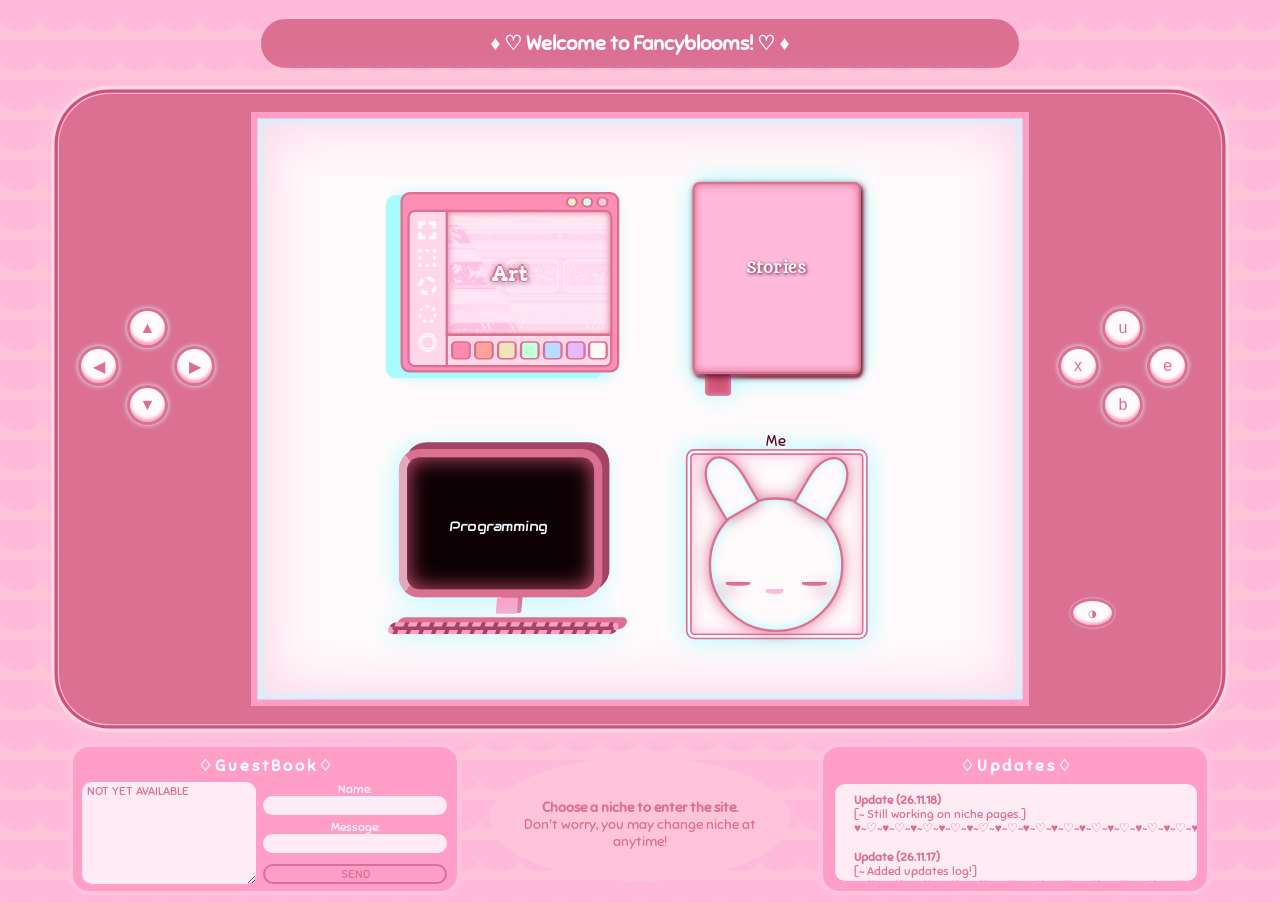
==== commit c1798960: "CSS: editing guestbook, and updates sections, along with ui spacing" ====
--- a/index.html
+++ b/index.html
@@ -18,7 +18,7 @@
     <hr>    
       <p>We're under construction!</p>
     </div> -->
-    <h1 id="introBanner">Welcome to Fancyblooms!</h1>
+    <h1 id="introBanner">&#9830; &#9825; Welcome to Fancyblooms! &#9825; &#9830;</h1>
     <div id="website" class="website">
       <div class="buttons">
         <button id="upBtn" class="navBtn">&#9650</button>
@@ -109,25 +109,28 @@
 
       <div class="infoDiv">
         <div id="guestBook" class="infoBtn">
-          <h2 class="gbTitle" style="font-size: 16px; font-weight: bold; margin-top: 1vh;">G u e s t B o o k</h2>
-          <!-- <form>
-            <label>Name:</label>
-            <input class="gbName"></input>
-            <label>Message:</label>
-            <input class="gbText"></input>
-            <button style="column-span: all;">SEND</button> -->
-          </form>
+          <h2 class="gbTitle" style="font-size: 16px; font-weight: bold; margin-top: 1vh;">&#9826;  G u e s t B o o k &#9826;</h2>
+          <div class="gbGrid">
+            <textarea type="text" readonly> NOT YET AVAILABLE </textarea>
+            <form>
+              <label>Name:</label>
+              <input class="gbName" type="text" readonly></input>
+              <label>Message:</label>
+              <input class="gbText" type="text" readonly></input>
+              <button class="sendBtn">SEND</button> 
+            </form>
+          </div>
         </div>
         <p id="infoBanner"><strong>Choose a niche to enter the site.</strong><br>Don't worry, you may change niche at anytime!</p>
         <div id="updates" class="infoBtn">
-          <p style="font-size: 16px; font-weight: bold; margin-top: 1vh;">U p d a t e s:</p>
+          <p style="font-size: 16px; font-weight: bold; margin-top: 1vh;">&#9826; U p d a t e s &#9826; </p>
           <p class="updateText">
             <strong>Update (26.11.18)</strong><br>
-            ~ Still working on niche pages.<br>
-            &#9829;~&#9825;~&#9829;~&#9825;~&#9829;~&#9825;~&#9829;~&#9825;~&#9829;~&#9825;~&#9829;~&#9825;~&#9829;~&#9825;~&#9829;~&#9825;~&#9829;~&#9825;~&#9829;~&#9825;~&#9829;~&#9825;~&#9829;~&#9825;~&#9829;~&#9825;~&#9829;~&#9825;~&#9829;~&#9825;~&#9829;~&#9825;~&#9829;<br><br>
+            [~ Still working on niche pages.]<br>
+            &#9829;~&#9825;~&#9829;~&#9825;~&#9829;~&#9825;~&#9829;~&#9825;~&#9829;~&#9825;~&#9829;~&#9825;~&#9829;~&#9825;~&#9829;~&#9825;~&#9829;~&#9825;~&#9829;~&#9825;~&#9829;~&#9825;~&#9829;~&#9825;~&#9829;~&#9825;~&#9829;~&#9825;~&#9829;<br><br>
             <strong>Update (26.11.17)</strong><br>
-            ~ Added updates log!<br>
-            &#9829;~&#9825;~&#9829;~&#9825;~&#9829;~&#9825;~&#9829;~&#9825;~&#9829;~&#9825;~&#9829;~&#9825;~&#9829;~&#9825;~&#9829;~&#9825;~&#9829;~&#9825;~&#9829;~&#9825;~&#9829;~&#9825;~&#9829;~&#9825;~&#9829;~&#9825;~&#9829;~&#9825;~&#9829;~&#9825;~&#9829;~&#9825;~&#9829;
+            [~ Added updates log!]<br>
+            &#9829;~&#9825;~&#9829;~&#9825;~&#9829;~&#9825;~&#9829;~&#9825;~&#9829;~&#9825;~&#9829;~&#9825;~&#9829;~&#9825;~&#9829;~&#9825;~&#9829;~&#9825;~&#9829;~&#9825;~&#9829;~&#9825;~&#9829;~&#9825;~&#9829;~&#9825;~&#9829;~&#9825;~&#9829;
         </div>
       </div>
 
--- a/styles/style.css
+++ b/styles/style.css
@@ -82,8 +82,64 @@
     border: 1vw solid var(--colorMain);
     text-align: center;
     margin-inline: 25%;
-    margin-top: 2.5%;
+    margin-top: 1.5%;
     border-radius: 60px;
+    @media screen and (max-width: 1398px){
+        margin-inline: 20%;
+        margin-top: 1.5%;
+        margin-bottom: -1.5%;
+        font-size: 20px;     
+    }
+    @media screen and (max-width: 820px){
+        margin-top: 2%;
+        margin-bottom: 0;   
+    }
+    @media screen and (max-width: 600px){
+        display:none;   
+        @media screen and (max-height: 550px)    {
+            display:none;                      
+        }
+    } 
+}
+
+.infoDiv{
+    align-content: center;
+    justify-content: center;
+    margin-top: 1.5%;
+    display: grid;
+    grid-template-columns: auto auto auto;
+    grid-gap: 3%;
+    @media screen and (max-width: 1398px){
+        grid-gap: 1%;
+    }
+    @media screen and (max-width: 820px){
+        margin-left: 10%;
+        grid-gap: 10%;
+    }
+    @media screen and (max-width: 600px){
+        display:none;          
+        @media screen and (max-height: 550px)    {
+            display:none;                      
+        }
+    } 
+}
+
+#infoBanner{
+    padding-top: 35px;
+    padding-inline: 20px;
+    color: var(--colorMain);
+    font-size: 16px;
+    background-color: var(--colorLighter);
+    border: 0.2vw solid var(--colorLighter);
+    text-align: center;
+    margin-inline: 3%;
+    border-radius: 20px;
+    @media screen and (max-width: 1398px){
+        border-radius: 50%;
+        padding-top: 40px;
+        font-size: 14px;
+        margin-inline: 5%;
+    }
     @media screen and (max-width: 820px){
         display:none;          
         @media screen and (max-height: 550px)    {
@@ -92,39 +148,18 @@
     } 
 }
 
-.infoDiv{
-    align-content: center;
-    justify-content: center;
-    margin-top: 2.1%;
-    display: grid;
-    grid-template-columns: auto auto auto;
-    grid-gap: 5%;
-}
-
-#infoBanner{
-    color: var(--colorMain);
-    font-size: 16px;
-    background-color: var(--colorLighter);
-    border: 1vw solid var(--colorLighter);
-    text-align: center;
-    margin-inline: 3%;
-    border-radius: 50%;
-    @media screen and (max-width: 820px){
-        display:none;          
-        @media screen and (max-height: 550px)    {
-            display:none;                      
-        }
-    } 
-}
-
 .infoBtn{
     text-align: center;
     background-color: var(--colorMedium);    
     border: 4px solid var(--colorLighter);
-    height: 13vh;
+    height: 16vh;
     width: 30vw;
     border-radius: 20px;
     /* margin-top: 10px; */
+    @media screen and (max-width: 820px){        
+        height: 20.5vh;
+        width: 35vw;
+    }    
 }
 
 .updateText{
@@ -136,7 +171,7 @@
     color: var(--colorMain);
     background-color: var(--colorWhitish);
     margin-top: -2%;
-    height: 6vh;
+    height: 8.75vh;
     width: 25.3vw;
     border-radius: 10px;
     padding-top: 1vh;
@@ -144,7 +179,62 @@
     padding-bottom: 1vh;
     overflow-y: scroll;
     scrollbar-color: var(--colorMedium) transparent;
-
+    @media screen and (max-width: 820px){    
+        margin-left: 4.5%;    
+        height: 12vh;
+        width: 29vw;
+    }    
+
+}
+
+.gbGrid{
+    font-size: 12px;
+    display: grid;
+    grid-template-columns: auto auto;    
+    column-gap: 2%;
+    margin-inline: 2.5%;
+    margin-top: -2%;
+}
+
+textarea{    
+    text-align: start;
+    font-family: Sniglet;
+    font-size: 12px;
+    border: transparent;
+    color: var(--colorMain);
+    background-color: var(--colorWhitish);
+    border-radius: 10px;
+}
+input{    
+    text-align: center;
+    font-family: Sniglet;
+    font-size: 14px;
+    border: transparent;
+    color: var(--colorMain);
+    background-color: var(--colorWhitish);
+    border-radius: 10px;
+    margin-bottom: 2.8%;
+}
+
+.sendBtn{
+    margin-top: 6px;
+    font-family: Sniglet;
+    font-size: 12px;
+    border: 2px solid var(--colorMain);
+    color: var(--colorMain);
+    background-color: transparent;
+    border-radius: 10px;
+}
+.sendBtn:hover{
+    border: 2px solid var(--colorMain);
+    color: var(--colorWhite);
+    background-color: var(--colorMain);
+    transition: 0.2s ease-in-out;
+}
+
+
+form{    
+    display: grid;
 }
 
 /* #guestBook{
--- a/styles/mobileStyle.css
+++ b/styles/mobileStyle.css
@@ -27,6 +27,7 @@
     border-inline-width: 1vw;
     border-top-width: 2vh;
     border-bottom-width: 2vh;
+    margin-left: 5%;
 }
 
 #mainGrid{
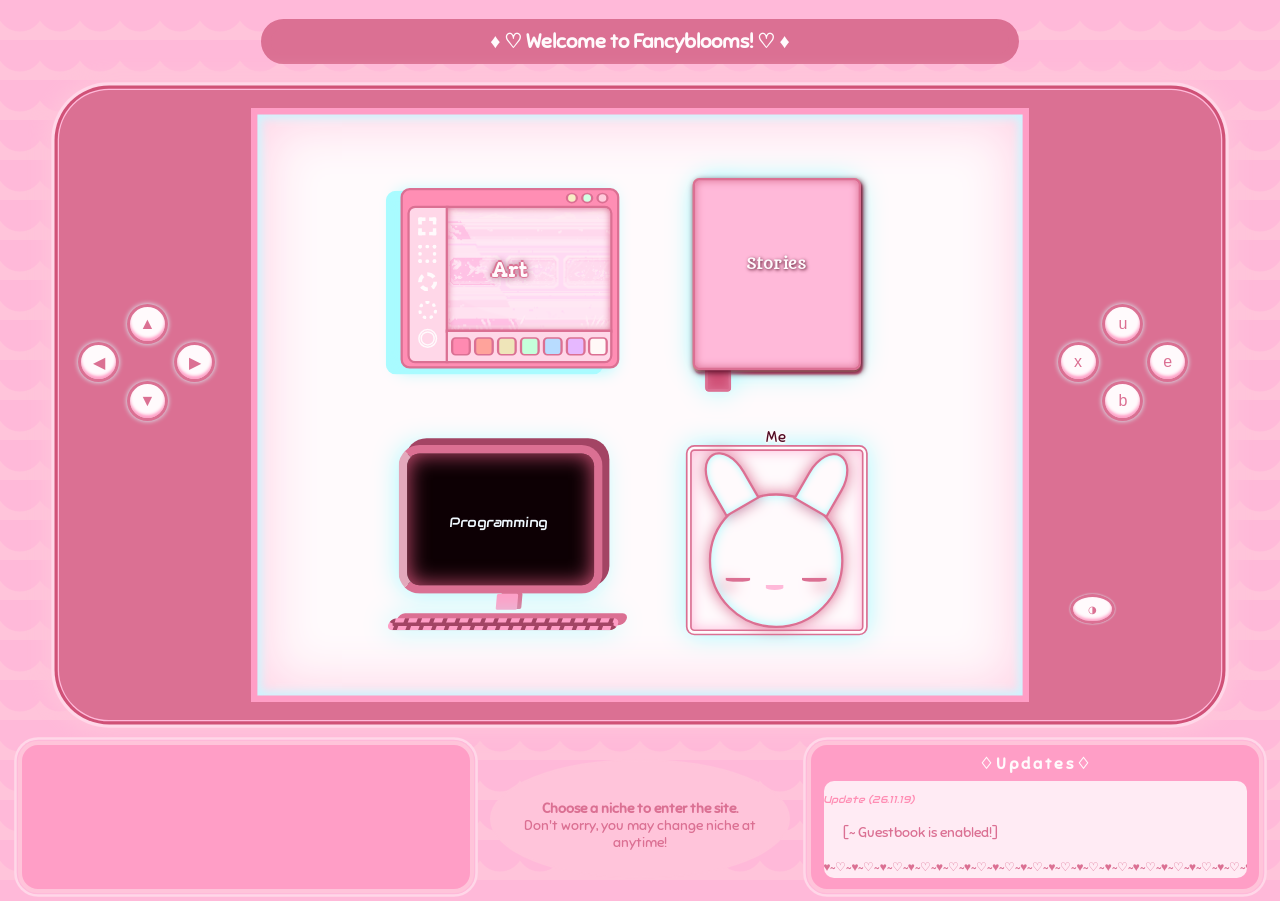
==== commit eb802c10: "HTML, CSS: added Guestbook iframe from Atabook, stylized updates log" ====
--- a/index.html
+++ b/index.html
@@ -1,5 +1,6 @@
 <!-- /* Code by fancy */ -->
 <!-- crt shift R (if it isn't loading on website)-->
+<!-- https://media0.giphy.com/media/v1.Y2lkPWVjZjA1ZTQ3Z3c1eWVjajE3eTJ6NmlvOTdsOGxsY212MGg4cnF3bnAzdzYzanZhZiZlcD12MV9zdGlja2Vyc19yZWxhdGVkJmN0PXM/TIXDy7zCGIFtfXwxoL/100.webp -->
 
 <!DOCTYPE html>
 <html>
@@ -7,6 +8,7 @@
     <meta charset="UTF-8">
     <meta name="viewport" content="width=device-width, initial-scale=1.0">
     <title>Fancyblooms</title>
+    <link rel="icon" type="image/x-icon" href="/assets/images/bunnyBear_icon.ico">
     <link rel="stylesheet" href="/styles/style.css" type="text/css" media="all">
     <link rel="stylesheet" href="/styles/mobileStyle.css" media="screen and (max-width: 600px)">
   </head>
@@ -16,8 +18,9 @@
     <br>
     <div id="wip">
     <hr>    
-      <p>We're under construction!</p>
+      <p>We're under construction!</p> 
     </div> -->
+    <!-- <embed style="position: absolute; scale: 35%; margin-left:-3%; margin-top: -1%;" src="https://media4.giphy.com/media/v1.Y2lkPWVjZjA1ZTQ3MGkwcThhcGo1Mm01dXZxd2p4ajNzY3YxazYzZW50d3FmNXU3N3I5ZiZlcD12MV9zdGlja2Vyc19yZWxhdGVkJmN0PXM/Oxjl24LleQCvVIiqRP/giphy.webp"></embed> -->
     <h1 id="introBanner">&#9830; &#9825; Welcome to Fancyblooms! &#9825; &#9830;</h1>
     <div id="website" class="website">
       <div class="buttons">
@@ -108,7 +111,8 @@
       </div>      
 
       <div class="infoDiv">
-        <div id="guestBook" class="infoBtn">
+          <iframe class="gbFrame" src="https://fancyblooms.atabook.org/"></iframe>
+        <!-- <div id="guestBook" class="infoBtn">
           <h2 class="gbTitle" style="font-size: 16px; font-weight: bold; margin-top: 1vh;">&#9826;  G u e s t B o o k &#9826;</h2>
           <div class="gbGrid">
             <textarea type="text" readonly> NOT YET AVAILABLE </textarea>
@@ -119,18 +123,21 @@
               <input class="gbText" type="text" readonly></input>
               <button class="sendBtn">SEND</button> 
             </form>
-          </div>
-        </div>
+          </div> 
+        </div>-->
         <p id="infoBanner"><strong>Choose a niche to enter the site.</strong><br>Don't worry, you may change niche at anytime!</p>
         <div id="updates" class="infoBtn">
           <p style="font-size: 16px; font-weight: bold; margin-top: 1vh;">&#9826; U p d a t e s &#9826; </p>
           <p class="updateText">
-            <strong>Update (26.11.18)</strong><br>
-            [~ Still working on niche pages.]<br>
-            &#9829;~&#9825;~&#9829;~&#9825;~&#9829;~&#9825;~&#9829;~&#9825;~&#9829;~&#9825;~&#9829;~&#9825;~&#9829;~&#9825;~&#9829;~&#9825;~&#9829;~&#9825;~&#9829;~&#9825;~&#9829;~&#9825;~&#9829;~&#9825;~&#9829;~&#9825;~&#9829;~&#9825;~&#9829;<br><br>
-            <strong>Update (26.11.17)</strong><br>
-            [~ Added updates log!]<br>
-            &#9829;~&#9825;~&#9829;~&#9825;~&#9829;~&#9825;~&#9829;~&#9825;~&#9829;~&#9825;~&#9829;~&#9825;~&#9829;~&#9825;~&#9829;~&#9825;~&#9829;~&#9825;~&#9829;~&#9825;~&#9829;~&#9825;~&#9829;~&#9825;~&#9829;~&#9825;~&#9829;~&#9825;~&#9829;
+            <strong class="updateDate">Update (26.11.19)</strong><br><br>
+            [~ Guestbook is enabled!]<br><br>
+            <strong class="updateSpace">&#9829;~&#9825;~&#9829;~&#9825;~&#9829;~&#9825;~&#9829;~&#9825;~&#9829;~&#9825;~&#9829;~&#9825;~&#9829;~&#9825;~&#9829;~&#9825;~&#9829;~&#9825;~&#9829;~&#9825;~&#9829;~&#9825;~&#9829;~&#9825;~&#9829;~&#9825;~&#9829;~&#9825;~&#9829;~&#9825;~&#9829;~&#9825;~&#9829;~&#9825;~&#9829;~&#9825;~&#9829;</strong><br><br> <!-- space -->
+            <strong class="updateDate">Update (26.11.18)</strong><br><br>
+            [~ Still working on niche pages.]<br><br>
+            <strong class="updateSpace">&#9829;~&#9825;~&#9829;~&#9825;~&#9829;~&#9825;~&#9829;~&#9825;~&#9829;~&#9825;~&#9829;~&#9825;~&#9829;~&#9825;~&#9829;~&#9825;~&#9829;~&#9825;~&#9829;~&#9825;~&#9829;~&#9825;~&#9829;~&#9825;~&#9829;~&#9825;~&#9829;~&#9825;~&#9829;~&#9825;~&#9829;~&#9825;~&#9829;~&#9825;~&#9829;~&#9825;~&#9829;</strong><br><br> <!-- space -->
+            <strong class="updateDate">Update (26.11.17)</strong><br><br>
+            [~ Added updates log!]<br><br>
+            <strong class="updateSpace">&#9829;~&#9825;~&#9829;~&#9825;~&#9829;~&#9825;~&#9829;~&#9825;~&#9829;~&#9825;~&#9829;~&#9825;~&#9829;~&#9825;~&#9829;~&#9825;~&#9829;~&#9825;~&#9829;~&#9825;~&#9829;~&#9825;~&#9829;~&#9825;~&#9829;~&#9825;~&#9829;~&#9825;~&#9829;~&#9825;~&#9829;~&#9825;~&#9829;~&#9825;~&#9829;~&#9825;~&#9829;</strong>
         </div>
       </div>
 
--- a/styles/style.css
+++ b/styles/style.css
@@ -78,12 +78,16 @@
 }
 
 #introBanner{
+    font-size: 30px;
     background-color: var(--colorMain);
-    border: 1vw solid var(--colorMain);
+    border: 0.8vw solid var(--colorMain);
     text-align: center;
     margin-inline: 25%;
     margin-top: 1.5%;
     border-radius: 60px;
+    @media screen and (max-width: 1685px) {
+        margin-top: 2%;
+    } 
     @media screen and (max-width: 1398px){
         margin-inline: 20%;
         margin-top: 1.5%;
@@ -105,12 +109,12 @@
 .infoDiv{
     align-content: center;
     justify-content: center;
-    margin-top: 1.5%;
+    margin-top: 2%;
     display: grid;
     grid-template-columns: auto auto auto;
-    grid-gap: 3%;
+    grid-gap: 1%;
     @media screen and (max-width: 1398px){
-        grid-gap: 1%;
+        grid-gap: 0;
     }
     @media screen and (max-width: 820px){
         margin-left: 10%;
@@ -133,10 +137,10 @@
     border: 0.2vw solid var(--colorLighter);
     text-align: center;
     margin-inline: 3%;
-    border-radius: 20px;
+    border-radius: 20px;  
     @media screen and (max-width: 1398px){
         border-radius: 50%;
-        padding-top: 40px;
+        padding-top: 3vw;
         font-size: 14px;
         margin-inline: 5%;
     }
@@ -151,28 +155,70 @@
 .infoBtn{
     text-align: center;
     background-color: var(--colorMedium);    
-    border: 4px solid var(--colorLighter);
+    border: 4px solid var(--colorMain);
+    box-shadow:0 0 0 .1vw var(--colorLight) , 0 0 0 .3vw var(--colorLightest);
     height: 16vh;
-    width: 30vw;
-    border-radius: 20px;
+    width: 35vw;
+    border-radius: 20px 5px;
     /* margin-top: 10px; */
-    @media screen and (max-width: 820px){        
+    @media screen and (max-width: 1398px){
+        border-color: var(--colorLighter);
+        margin-top: -0.5vh;      
+        border-radius: 20px;
+    }
+    @media screen and (max-width: 820px){      
+        margin-top: 0;      
         height: 20.5vh;
         width: 35vw;
     }    
 }
-
+.infoBtn:hover{
+    z-index: 9999;
+    border: 4px solid var(--colorMain);
+    box-shadow:0 0 0 .1vw var(--colorLight) , 0 0 0 .35vw var(--colorMediumDark), 0 0 0 .6vw var(--colorLightest), 0 0 10px 1vw var(--colorLighter);
+    margin-top: -34vh;
+    height: 50vh;
+    transition: 0.2s ease-in-out;
+    @media screen and (max-width: 1685px) {
+        margin-top: -32vh;
+    } 
+    @media screen and (max-width: 1398px){
+        box-shadow:0 0 0 .1vw var(--colorLight) , 0 0 0 .35vw var(--colorLighter), 0 0 0 .6vw var(--colorLightest), 0 0 10px 1vw var(--colorLighter);
+        height: 16vh;
+        width: 35vw;
+        margin-top: -0.5vh;
+    }
+    @media screen and (max-width: 820px){     
+        margin-top: 0;         
+        height: 20.5vh;
+        width: 35vw;
+    }    
+}
+
+.updateDate{
+    font-size: 10px; 
+    font-family: Audiowide; 
+    font-weight: 100; 
+    font-style: oblique;
+    margin-left: -20px;
+    color: var(--colorMediumDarkish);
+}
+.updateSpace{     
+    margin-left: -20px;
+    font-size: 12px;
+    font-weight: 100; 
+}
 .updateText{
     margin-left: 3%;
     text-align: start;
     font-family: Sniglet;
-    font-size: 12px;
+    font-size: 14px;
     border: transparent;
     color: var(--colorMain);
     background-color: var(--colorWhitish);
     margin-top: -2%;
     height: 8.75vh;
-    width: 25.3vw;
+    width: 30.05vw;
     border-radius: 10px;
     padding-top: 1vh;
     padding-inline: 1.5vw;
@@ -186,8 +232,64 @@
     }    
 
 }
-
-.gbGrid{
+.infoBtn:hover > .updateText{
+    margin-top: -1%;
+    height: 42vh;    
+    transition: 0.2s ease-in-out;
+    @media screen and (max-width: 1398px){
+        margin-top: -2%;
+        height: 8.75vh;
+        width: 30.05vw;
+    }
+    @media screen and (max-width: 820px){    
+        margin-left: 4.5%;    
+        height: 12vh;
+        width: 29vw;
+    }    
+}
+
+iframe{
+    z-index: 9999;
+    text-align: center;
+    background-color: var(--colorMedium);    
+    border: 4px solid var(--colorMain);
+    box-shadow:0 0 0 .1vw var(--colorLight) , 0 0 0 .3vw var(--colorLightest);
+    height: 16vh;
+    width: 35vw;
+    border-radius: 5px 20px;
+    @media screen and (max-width: 1398px){
+        border-color: var(--colorLighter); 
+        margin-top: -0.5vh;   
+        border-radius: 20px;
+    }
+    @media screen and (max-width: 820px){    
+        margin-top: 0;      
+        height: 20.5vh;
+        width: 35vw;
+    }    
+}
+iframe:hover{ 
+    border: 4px solid var(--colorMain);
+    box-shadow:0 0 0 .1vw var(--colorLight) , 0 0 0 .35vw var(--colorMediumDark), 0 0 0 .6vw var(--colorLightest), 0 0 10px 1vw var(--colorLighter);
+    margin-top: -34vh;
+    height: 50vh;
+    transition: 0.2s ease-in-out;
+    @media screen and (max-width: 1685px) {
+        margin-top: -32vh;
+    } 
+    @media screen and (max-width: 1398px){
+        box-shadow:0 0 0 .1vw var(--colorLight) , 0 0 0 .35vw var(--colorLighter), 0 0 0 .6vw var(--colorLightest), 0 0 10px 1vw var(--colorLighter);
+        height: 16vh;
+        margin-top: -0.5vh;
+    }
+    @media screen and (max-width: 820px){  
+        margin-top: 0;      
+        height: 20.5vh;
+        width: 35vw;
+    }    
+}
+
+/* .gbGrid{
     font-size: 12px;
     display: grid;
     grid-template-columns: auto auto;    
@@ -235,7 +337,7 @@
 
 form{    
     display: grid;
-}
+} */
 
 /* #guestBook{
     font-family: 'Courier New', Courier, monospace;
@@ -298,46 +400,8 @@
     width: 250px;  
     padding-top: 30px;
 }
-/* #selectArt:hover{    
-    border-color: var(--colorAccent);
-}
-#selectStories:hover{
-    border-color: var(--colorAccent);    
-}#selectProgramming:hover{    
-    border-color: var(--colorAccent);
-}
-#selectMe:hover{
-    border-color: var(--colorAccent);    
-} */
-/* #selectArt{    
-    border-color: var(--colorAccent);
-    background-color: #c0fff0;
-}
-#selectStories{
-    border-color: var(--colorAccent);    
-}#selectProgramming{    
-    border-color: var(--colorAccent);
-}
-#selectMe{
-    border-color: var(--colorAccent);    
-} */
-/* #selectArt{    
-    border-color: transparent;
-    background-color: transparent;
-}
-#selectStories{
-    border-color: transparent;   
-    background-color: transparent; 
-}#selectProgramming{    
-    border-color: transparent;
-    background-color: transparent;
-}
-#selectMe{
-    border-color: transparent;  
-    background-color: transparent;  
-} */
-
-#brand{
+
+/* #brand{
     font-size: 16px;
     margin-top: 0%;
     margin-left: -10.5%;
@@ -349,18 +413,21 @@
     @media screen and (max-width: 820px) { 
         display:none;
     }
-}
+} */
 
 .gameDiv{
     /* height: 50vh;*/
     /* margin-top: 5%;  */
-    margin-top: 1.5%;
-    border: 1vw solid var(--colorMainGame);
+    margin-top: 1.8%;
+    border: 0.9vw solid var(--colorMainGame);
     box-shadow:0 0 0 .1vw var(--colorLight) , 0 0 0 .35vw var(--colorMediumDark), 0 0 0 .6vw var(--colorLightest), 0 0 20px 1vw var(--colorLighter), 0 0 0 .5vw var(--colorMedium) inset, 0 0 10px .8vw  var(--colorAccentLight) inset, 0 0 50px 1.5vw var(--colorGameGlow) inset;
     background-color: var(--colorGameBG); 
     border-radius: 50px;
     border-inline-width: 10vw;
     margin-inline: 4vw;
+    @media screen and (max-width: 1685px) {
+        margin-top: 2%;
+    } 
     @media screen and (max-width: 1398px) {     
         margin-top: 5vh;    
         border-inline-width: 15vw;
@@ -368,7 +435,7 @@
         border-bottom-width: 2vh;
     } 
     @media screen and (max-width: 820px) {   
-        margin-top: 2vh;      
+        margin-top: 2.5vh;      
         /* border-inline-width: 1vw;
         border-top-width: 2vh;
         border-bottom-width: 2vh; */
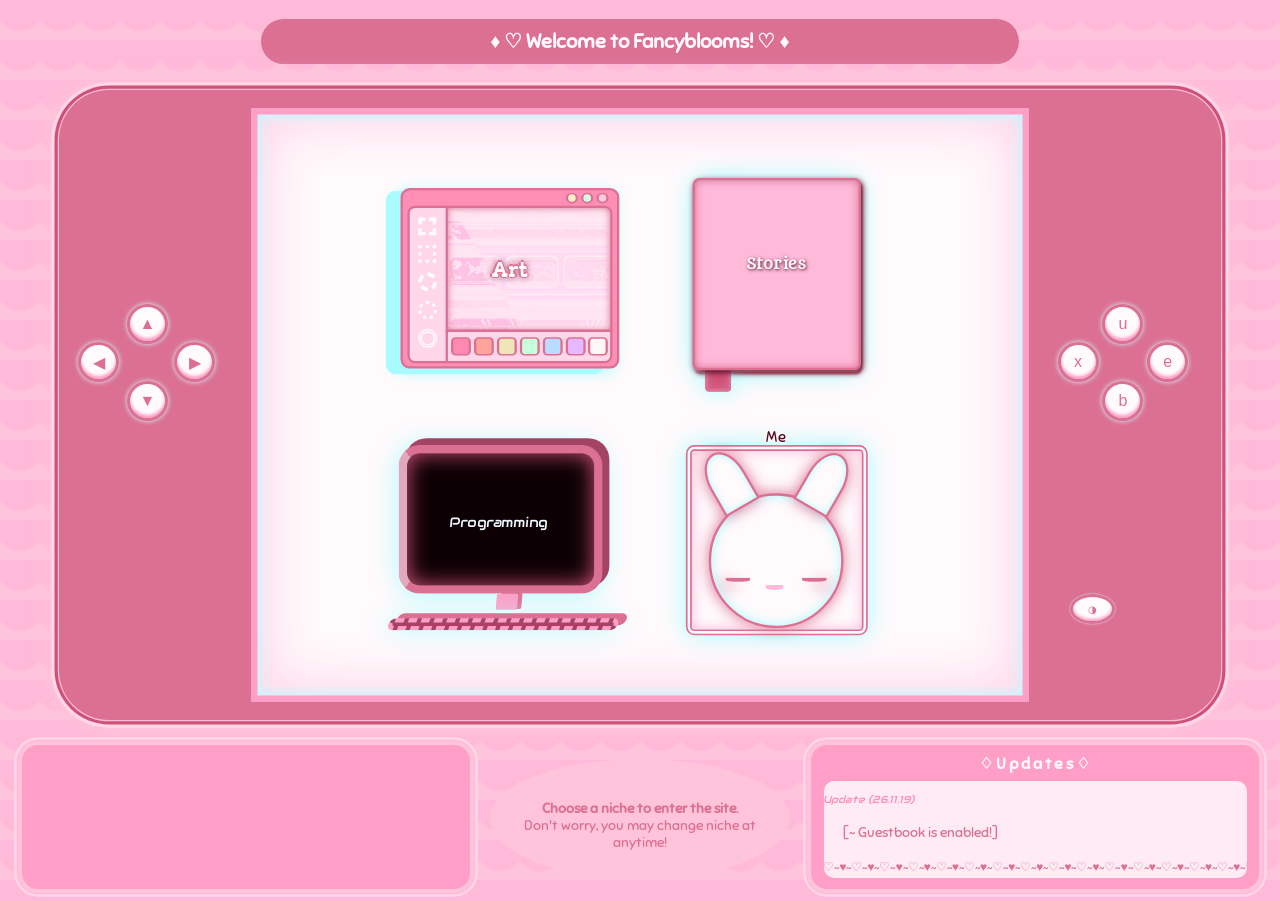
==== commit 746fa21f: "HTML, CSS: styling stories page and css. adding tabs to navigate through pages" ====
--- a/index.html
+++ b/index.html
@@ -129,15 +129,15 @@
         <div id="updates" class="infoBtn">
           <p style="font-size: 16px; font-weight: bold; margin-top: 1vh;">&#9826; U p d a t e s &#9826; </p>
           <p class="updateText">
-            <strong class="updateDate">Update (26.11.19)</strong><br><br>
+            <strong class="updateDate">(26.11.19)</strong><br><br>
             [~ Guestbook is enabled!]<br><br>
-            <strong class="updateSpace">&#9829;~&#9825;~&#9829;~&#9825;~&#9829;~&#9825;~&#9829;~&#9825;~&#9829;~&#9825;~&#9829;~&#9825;~&#9829;~&#9825;~&#9829;~&#9825;~&#9829;~&#9825;~&#9829;~&#9825;~&#9829;~&#9825;~&#9829;~&#9825;~&#9829;~&#9825;~&#9829;~&#9825;~&#9829;~&#9825;~&#9829;~&#9825;~&#9829;~&#9825;~&#9829;~&#9825;~&#9829;</strong><br><br> <!-- space -->
-            <strong class="updateDate">Update (26.11.18)</strong><br><br>
+            <strong class="updateSpace"></strong><br><br> <!-- space -->
+            <strong class="updateDate">(26.11.18)</strong><br><br>
             [~ Still working on niche pages.]<br><br>
-            <strong class="updateSpace">&#9829;~&#9825;~&#9829;~&#9825;~&#9829;~&#9825;~&#9829;~&#9825;~&#9829;~&#9825;~&#9829;~&#9825;~&#9829;~&#9825;~&#9829;~&#9825;~&#9829;~&#9825;~&#9829;~&#9825;~&#9829;~&#9825;~&#9829;~&#9825;~&#9829;~&#9825;~&#9829;~&#9825;~&#9829;~&#9825;~&#9829;~&#9825;~&#9829;~&#9825;~&#9829;~&#9825;~&#9829;</strong><br><br> <!-- space -->
-            <strong class="updateDate">Update (26.11.17)</strong><br><br>
+            <strong class="updateSpace"></strong><br><br> <!-- space -->
+            <strong class="updateDate">(26.11.17)</strong><br><br>
             [~ Added updates log!]<br><br>
-            <strong class="updateSpace">&#9829;~&#9825;~&#9829;~&#9825;~&#9829;~&#9825;~&#9829;~&#9825;~&#9829;~&#9825;~&#9829;~&#9825;~&#9829;~&#9825;~&#9829;~&#9825;~&#9829;~&#9825;~&#9829;~&#9825;~&#9829;~&#9825;~&#9829;~&#9825;~&#9829;~&#9825;~&#9829;~&#9825;~&#9829;~&#9825;~&#9829;~&#9825;~&#9829;~&#9825;~&#9829;~&#9825;~&#9829;</strong>
+            <strong class="updateSpace"></strong>
         </div>
       </div>
 
--- a/styles/style.css
+++ b/styles/style.css
@@ -27,6 +27,8 @@
 
     --colorSelection: #7cffe0;
 
+    --colorMainGradient: linear-gradient(180deg,rgba(216, 112, 147, 1) 39%, rgba(199, 91, 127, 1) 63%, rgba(184, 61, 112, 1) 86%, rgba(209, 84, 144, 1) 100%);
+
     --colorMainGame: palevioletred;
     --colorGameGlow: rgb(255, 215, 232);
     --colorGameBG: #fffafc;
@@ -68,6 +70,39 @@
     display: none;
 }
 
+.tabs{
+    position: absolute;
+    text-align: start;
+    background-color: var(--colorMain);
+    padding-top: 15px;
+    padding-bottom: 7px;
+    padding-inline: 16px;
+    top: 0;
+    left: 0;
+    right: 0;
+}
+#tabBtn{
+    /* position: fixed;
+    left: 0;
+    top: 0; */
+    color: var(--colorMain);
+    border: 2px solid var(--colorLightBG);
+    background-color: var(--colorLightBG);
+    padding: 5px;
+    margin: 4px;
+    /* border-radius: 5px; */
+    border-radius: 10px 10px 0 0;
+}
+#tabBtn:hover{
+    /* color: var(--colorWhite);
+    border: 2px solid var(--colorLightBG);
+    background-color: var(--colorMain); */
+    color: var(--colorMain);
+    border: 2px solid var(--colorLightBG);
+    background-color: var(--colorLightBG);
+    padding-top: 10px;
+}
+
 #intro{
     @media screen and (max-width: 820px){
         display:none;          
@@ -81,6 +116,8 @@
     font-size: 30px;
     background-color: var(--colorMain);
     border: 0.8vw solid var(--colorMain);
+    /* background: var(--colorMainGradient);
+    padding: 0.85vw; */
     text-align: center;
     margin-inline: 25%;
     margin-top: 1.5%;
@@ -203,10 +240,16 @@
     margin-left: -20px;
     color: var(--colorMediumDarkish);
 }
+.updateDate::before{
+    content: "Update ";
+}
 .updateSpace{     
     margin-left: -20px;
     font-size: 12px;
     font-weight: 100; 
+}
+.updateSpace::before{
+    content: "\2661~\2665~\2661~\2665~\2661~\2665~\2661~\2665~\2661~\2665~\2661~\2665~\2661~\2665~\2661~\2665~\2661~\2665~\2661~\2665~\2661~\2665~\2661~\2665~\2661~\2665~\2661~\2665~\2661~\2665~\2661~\2665~\2661~\2665~\2661~\2665~\2661~\2665~\2661"
 }
 .updateText{
     margin-left: 3%;
@@ -1408,7 +1451,7 @@
 }
 
 a{
-        color: var(--colorWhite);
+    color: var(--colorWhite);
 }
 a:visited{
     color: var(--colorDark);
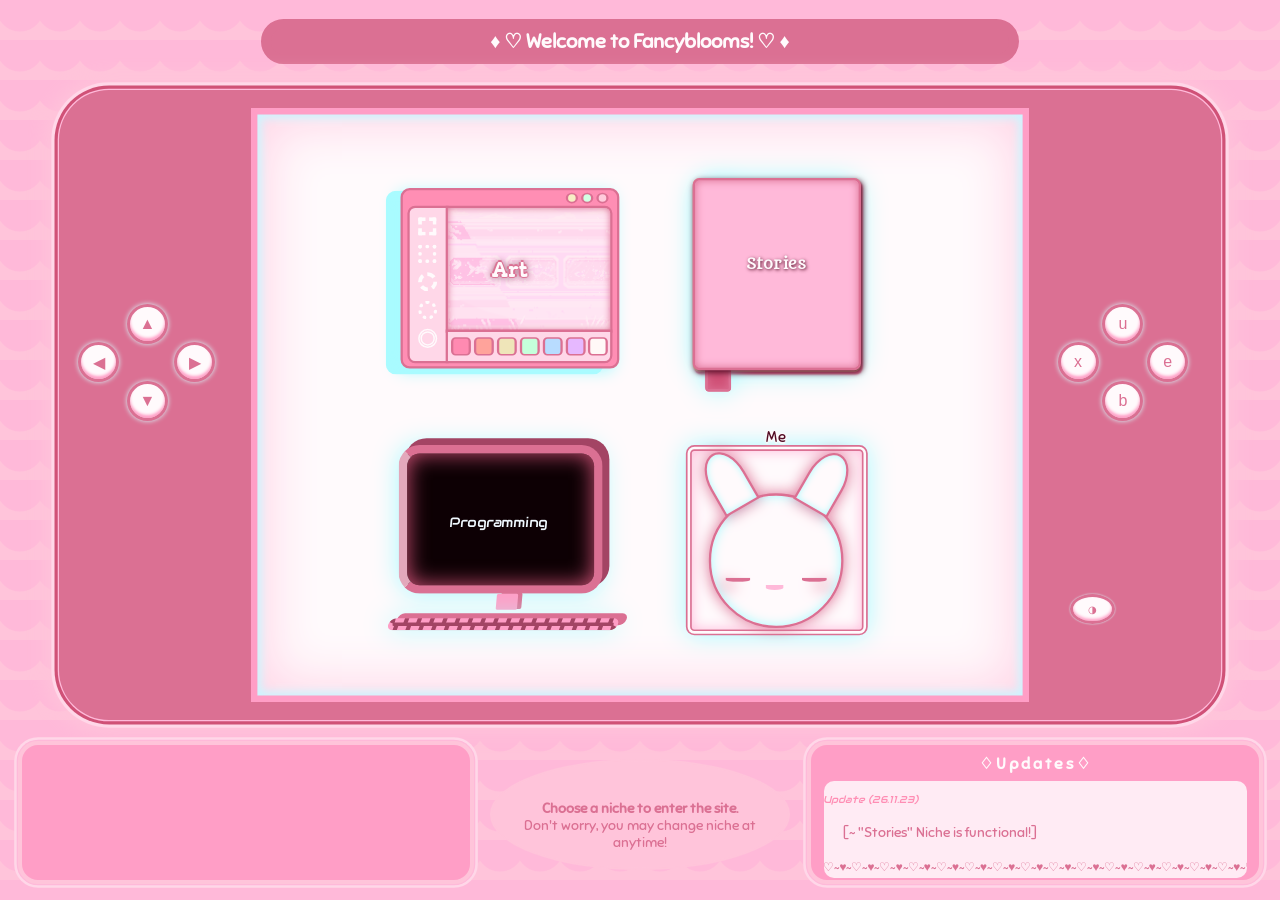
==== commit 63d6f4a5: "CSS, HTML: Stories pWorks section stylized and files functional" ====
--- a/index.html
+++ b/index.html
@@ -129,6 +129,9 @@
         <div id="updates" class="infoBtn">
           <p style="font-size: 16px; font-weight: bold; margin-top: 1vh;">&#9826; U p d a t e s &#9826; </p>
           <p class="updateText">
+            <strong class="updateDate">(26.11.23)</strong><br><br>
+            [~ "Stories" Niche is functional!]<br><br>
+            <strong class="updateSpace"></strong><br><br> <!-- space -->
             <strong class="updateDate">(26.11.19)</strong><br><br>
             [~ Guestbook is enabled!]<br><br>
             <strong class="updateSpace"></strong><br><br> <!-- space -->
--- a/styles/style.css
+++ b/styles/style.css
@@ -58,6 +58,11 @@
     font-family: Sniglet;
     src: url(/assets/fonts/Sniglet-Regular.ttf) ;
 }
+@font-face{
+    font-family: SyneMono;
+    src: url(/assets/fonts/SyneMono-Regular.ttf) ;
+}
+
 
 
 * {
@@ -74,24 +79,28 @@
     position: absolute;
     text-align: start;
     background-color: var(--colorMain);
-    padding-top: 15px;
+    padding-top: 20px;
     padding-bottom: 7px;
     padding-inline: 16px;
     top: 0;
     left: 0;
     right: 0;
+    /* font-family:Verdana, Geneva, Tahoma, sans-serif; */
+    /* background-image: radial-gradient(circle 23px at 20px 8px, var(--colorMedium) 23px, transparent 24px), radial-gradient(circle 23px at 20px 32px, var(--colorDark) 23px, transparent 24px), linear-gradient(var(--colorDark) 50%, var(--colorMedium) 50%);
+    background-size: 40px 40px;
+    background-position: 0 0, 20px 0, 0 0; */
 }
 #tabBtn{
     /* position: fixed;
     left: 0;
     top: 0; */
-    color: var(--colorMain);
+    color: var(--colorDark);
     border: 2px solid var(--colorLightBG);
     background-color: var(--colorLightBG);
     padding: 5px;
     margin: 4px;
     /* border-radius: 5px; */
-    border-radius: 10px 10px 0 0;
+    border-radius: 5px 5px 0 0;
 }
 #tabBtn:hover{
     /* color: var(--colorWhite);
@@ -200,6 +209,7 @@
     /* margin-top: 10px; */
     @media screen and (max-width: 1398px){
         border-color: var(--colorLighter);
+        height: 15vh;
         margin-top: -0.5vh;      
         border-radius: 20px;
     }
@@ -213,8 +223,8 @@
     z-index: 9999;
     border: 4px solid var(--colorMain);
     box-shadow:0 0 0 .1vw var(--colorLight) , 0 0 0 .35vw var(--colorMediumDark), 0 0 0 .6vw var(--colorLightest), 0 0 10px 1vw var(--colorLighter);
-    margin-top: -34vh;
-    height: 50vh;
+    margin-top: -37vh;
+    height: 53vh;
     transition: 0.2s ease-in-out;
     @media screen and (max-width: 1685px) {
         margin-top: -32vh;
@@ -277,7 +287,7 @@
 }
 .infoBtn:hover > .updateText{
     margin-top: -1%;
-    height: 42vh;    
+    height: 45vh;    
     transition: 0.2s ease-in-out;
     @media screen and (max-width: 1398px){
         margin-top: -2%;
@@ -291,7 +301,7 @@
     }    
 }
 
-iframe{
+.gbFrame{
     z-index: 9999;
     text-align: center;
     background-color: var(--colorMedium);    
@@ -302,6 +312,7 @@
     border-radius: 5px 20px;
     @media screen and (max-width: 1398px){
         border-color: var(--colorLighter); 
+        height: 15vh;
         margin-top: -0.5vh;   
         border-radius: 20px;
     }
@@ -311,11 +322,11 @@
         width: 35vw;
     }    
 }
-iframe:hover{ 
+.gbFrame:hover{ 
     border: 4px solid var(--colorMain);
     box-shadow:0 0 0 .1vw var(--colorLight) , 0 0 0 .35vw var(--colorMediumDark), 0 0 0 .6vw var(--colorLightest), 0 0 10px 1vw var(--colorLighter);
-    margin-top: -34vh;
-    height: 50vh;
+    margin-top: -37vh;
+    height: 53vh;
     transition: 0.2s ease-in-out;
     @media screen and (max-width: 1685px) {
         margin-top: -32vh;
@@ -420,7 +431,7 @@
     font-family: Sniglet;
     color:var(--colorWhite);
     /* background-color: var(--colorLight); */
-    background-color: val(--colorWhiteBG);
+    background-color: var(--colorWhiteBG);
     background-image:  radial-gradient(circle 23px at 20px 8px, var(--colorLightBG) 23px, transparent 24px), radial-gradient(circle 23px at 20px 32px, var(--colorLighterBG) 23px, transparent 24px), linear-gradient(var(--colorLighterBG) 50%, var(--colorLightBG) 50%);
     background-size: 40px 40px;
     background-position: 0 0, 20px 0, 0 0;
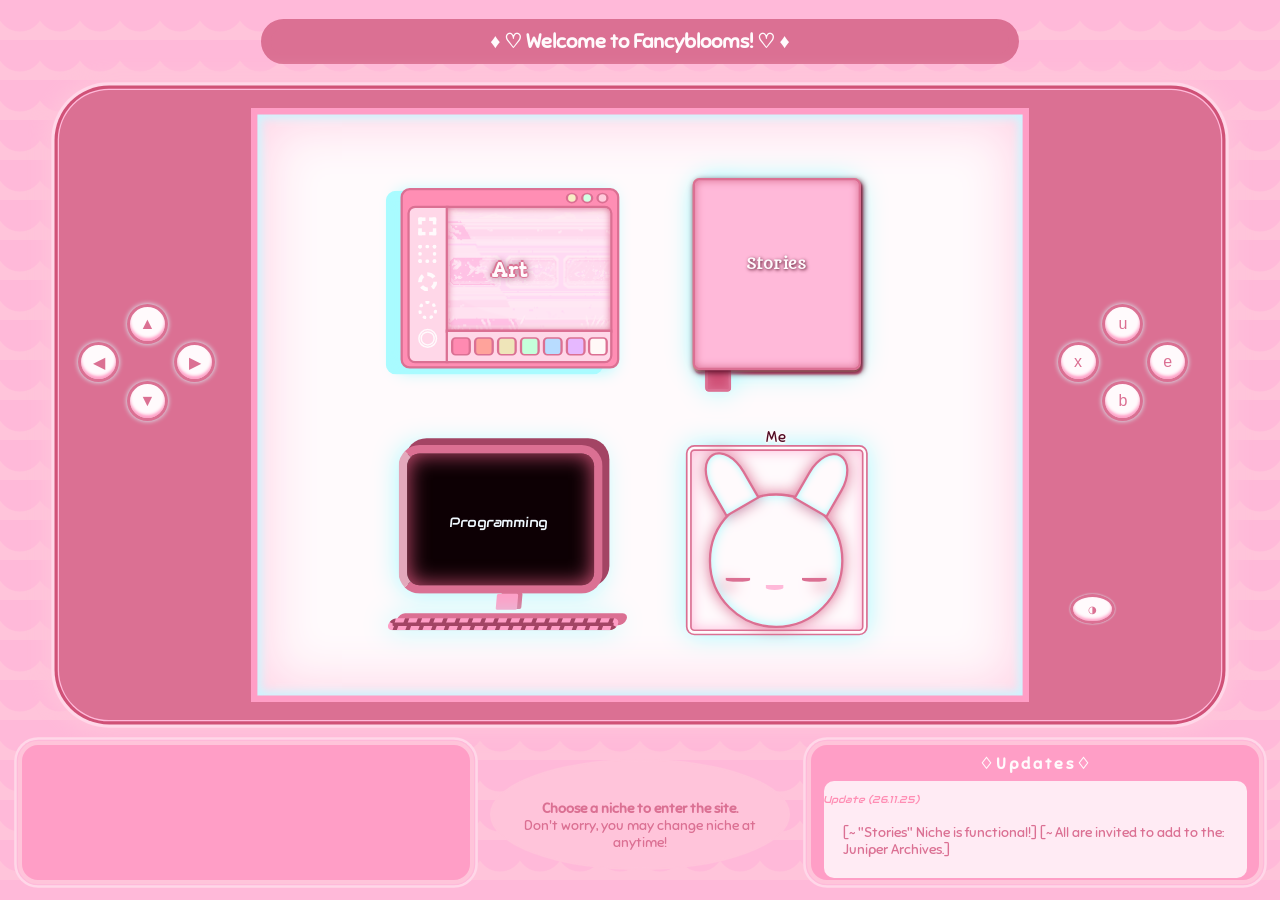
==== commit e3751836: "Updated ReadME (and uncommented test code)" ====
--- a/index.html
+++ b/index.html
@@ -129,8 +129,8 @@
         <div id="updates" class="infoBtn">
           <p style="font-size: 16px; font-weight: bold; margin-top: 1vh;">&#9826; U p d a t e s &#9826; </p>
           <p class="updateText">
-            <strong class="updateDate">(26.11.23)</strong><br><br>
-            [~ "Stories" Niche is functional!]<br><br>
+            <strong class="updateDate">(26.11.25)</strong><br><br>
+            [~ "Stories" Niche is functional!] [~ All are invited to add to the: Juniper Archives.]<br><br>
             <strong class="updateSpace"></strong><br><br> <!-- space -->
             <strong class="updateDate">(26.11.19)</strong><br><br>
             [~ Guestbook is enabled!]<br><br>
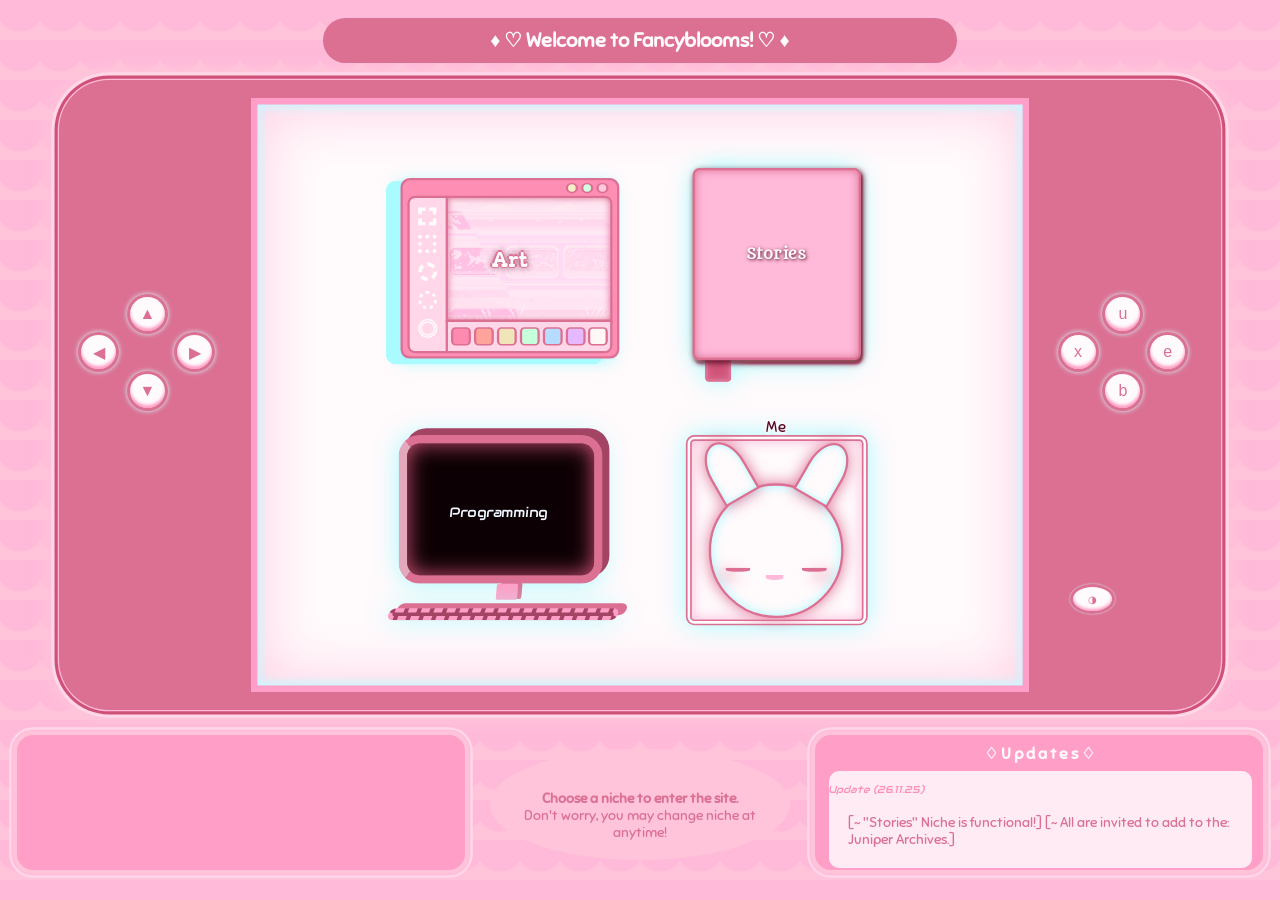
==== commit 8fe5d6a5: "HTML: added "tabs" (navigation) on all pages. HTML, CSS: Adding content to Personal Page/Niche" ====
--- a/index.html
+++ b/index.html
@@ -14,14 +14,21 @@
   </head>
 
   <body>
-    <!-- <h1 id="intro">Welcome to my (under construction) Website!</h1>
-    <br>
-    <div id="wip">
-    <hr>    
-      <p>We're under construction!</p> 
-    </div> -->
+    <!-- <embed style="position: absolute; z-index: -99999; height: 100vh; width: 100vw; top:0; right: 0;" src="https://media2.giphy.com/media/v1.Y2lkPWVjZjA1ZTQ3dTdyOWV5cGF4YTBqcWQ0czE5aHRhbDRiZ3R0d2hqNG5qOXUyanM4OSZlcD12MV9zdGlja2Vyc19zZWFyY2gmY3Q9cw/xUOwGfV7UYp0E6cb1m/giphy.webp"> -->
+
+    <!-- <embed style="position: absolute; z-index: -999; height: 100vh; width: 100vw; top:0; right: 0; opacity: 0.25; " src="https://media4.giphy.com/media/v1.Y2lkPWVjZjA1ZTQ3YjNnZ3piMDNqNmx2aWoyMHh1czNiZjUzMzgybDlmeG5wenIzc2UwOSZlcD12MV9zdGlja2Vyc19zZWFyY2gmY3Q9cw/QvMlCIiURQJNYsKLbD/giphy.webp"> -->
+      
+    <embed style="position: absolute; z-index: -999; height: 100vh; width: 100vw; top:0; right: 0; opacity: 0.5; " src="https://media4.giphy.com/media/v1.Y2lkPTc5MGI3NjExZDBzdXRma3MzemFkbnpscmt3MWw1cHJ2ZHA5cTI3dWU0bHppNTJpYiZlcD12MV9pbnRlcm5hbF9naWZfYnlfaWQmY3Q9cw/NeITw3HGve332JMD4E/giphy.gif">
+      
+    <!-- <embed style="position: absolute; z-index: -999; height: 100vh; width: 100vw; top:0; right: 0; opacity: 0.5; " src="https://media2.giphy.com/media/v1.Y2lkPTc5MGI3NjExaXV6MnBkNHFpcmh1OHdjaGVpNzB6d2UwaHh1cG10NzFsM3dzY3JjcCZlcD12MV9pbnRlcm5hbF9naWZfYnlfaWQmY3Q9cw/dwsu3XQVa1z9eVcuFQ/giphy.gif"> -->
+
     <!-- <embed style="position: absolute; scale: 35%; margin-left:-3%; margin-top: -1%;" src="https://media4.giphy.com/media/v1.Y2lkPWVjZjA1ZTQ3MGkwcThhcGo1Mm01dXZxd2p4ajNzY3YxazYzZW50d3FmNXU3N3I5ZiZlcD12MV9zdGlja2Vyc19yZWxhdGVkJmN0PXM/Oxjl24LleQCvVIiqRP/giphy.webp"></embed> -->
-    <h1 id="introBanner">&#9830; &#9825; Welcome to Fancyblooms! &#9825; &#9830;</h1>
+    
+    <div style="display: grid; grid-template-columns: auto auto auto; justify-content: center; column-gap: 2%; margin-bottom: -2vh;">
+      <embed class="stickers" src="https://media3.giphy.com/media/v1.Y2lkPTc5MGI3NjExOWRud2h1NTRkcHA5bjNpb3p0cWJxdzJxZXl0bHkzcTd1eWYyb3VoayZlcD12MV9zdGlja2Vyc19zZWFyY2gmY3Q9cw/I1GhlA9LXCCouY1lko/giphy.webp">
+      <h1 id="introBanner">&#9830; &#9825; Welcome to Fancyblooms! &#9825; &#9830;</h1>
+      <embed class="stickers" src="https://media3.giphy.com/media/v1.Y2lkPTc5MGI3NjExOWRud2h1NTRkcHA5bjNpb3p0cWJxdzJxZXl0bHkzcTd1eWYyb3VoayZlcD12MV9zdGlja2Vyc19zZWFyY2gmY3Q9cw/I1GhlA9LXCCouY1lko/giphy.webp">
+    </div>
     <div id="website" class="website">
       <div class="buttons">
         <button id="upBtn" class="navBtn">&#9650</button>
@@ -40,7 +47,7 @@
         <!-- <p id="brand">Fancyblooms</p> -->
         <div id="mainGrid">
 
-          <div id="selectArt" class="select">
+          <div id="selectArt" class="select"> <!-- canvas(?)/window -->
             <div id="artDiv" onclick="artPage()">
               <div class="artWindow">
                 <div id="artCircle" class="redButton"></div>
@@ -55,7 +62,7 @@
                   <div id=tool class="t6"></div>
                 </div>
                 <div class="artSquare">
-                  <p id="gridPage" class="artBtn">Art</p>  <!-- canvas(?)/window -->
+                  <p id="gridPage" class="artBtn">Art</p>  
                 </div>
                 <div class="artColors">
                   <div id="colorSquare" class="redSqr"></div>
@@ -70,10 +77,10 @@
             </div>
           </div>
           
-          <div id="selectStories" class="select">
+          <div id="selectStories" class="select"> <!-- notebook/book -->
             <div id="storiesDiv" onclick="storiesPage()">
               <div class="outsideBook" >
-                <p id="gridPage" class="storiesBtn">Stories</p> <!-- notebook/book -->
+                <p id="gridPage" class="storiesBtn">Stories</p>
               </div>
               <div class="insideBook">
                 <p style="font-family: Redacted Script; font-size: 17px;">this is where I write stuff. bla bla bla. bla bla bla. bla bla bla.  are you reading this? that's pretty cool, I'm honored. I welcome you to my random musings. I hope you're blessed and happy.</p>
@@ -82,23 +89,24 @@
             </div>
           </div>
           
-          <div id="selectProgramming" class="select">
+          <div id="selectProgramming" class="select"><!-- game/computer -->
             <div id="programmingDiv" onclick="programmingPage()">
               <div id="gridPage" class="programmingBtn" >
-                <p style="margin-left: -5px; transform:skew(-5deg)">Programming</p> <!-- game/computer -->
+                <p style="margin-left: -5px; transform:skew(-5deg)">Programming</p> 
               </div>        
               <p class="computerNeck"></p>
               <p class="keyboardPart"></p>
+              <!-- <embed style="height: 24vh;" src="https://media2.giphy.com/media/v1.Y2lkPTc5MGI3NjExNmtyaDA5dmhqbDRwZ3RpZ21ycHV2MHdlbW45eWhzZWt2NXVwNml2eSZlcD12MV9pbnRlcm5hbF9naWZfYnlfaWQmY3Q9cw/P50dA1QDzaPMumtj0w/giphy.gif"> -->
             </div>
           </div>
 
-          <div id="selectMe" class="select">
+          <div id="selectMe" class="select"><!-- journal(?)/bunny(?) -->
             <div id="meFrame" onclick="mePage()">
               <div class="meDiv">
                 <div id="meEar" class="left"></div>
                 <div id="meEar" class="right"></div>
                 <div id="gridPage" class="meBtn">
-                  <p id="meText">Me</p> <!-- journal(?)/bunny(?) -->
+                  <p id="meText">Me</p> 
                 </div>           
                 <div id="meEye" class="left"></div>
                 <div id="meEye" class="right"></div>
@@ -108,24 +116,26 @@
           </div>
 
         </div>
-      </div>      
+      </div>    
+      
+      <!-- <div style="z-index: 99999;">
+        <embed style="position: absolute; top: 10vh; left: 3vw; scale: 50%" src="https://media2.giphy.com/media/v1.Y2lkPTc5MGI3NjExb3p6ZnczYmo0dDJwNWxxcTJhaGV6dGk3Yml2ZXYweWt1c2ljOTFhOCZlcD12MV9pbnRlcm5hbF9naWZfYnlfaWQmY3Q9cw/DRpsT8AJmGkjxdo9tY/giphy.gif">
+        <embed style="position: absolute; top: 45vh; margin-left: -1vw; scale: 35%" src="https://media1.giphy.com/media/v1.Y2lkPTc5MGI3NjExOWRud2h1NTRkcHA5bjNpb3p0cWJxdzJxZXl0bHkzcTd1eWYyb3VoayZlcD12MV9zdGlja2Vyc19zZWFyY2gmY3Q9cw/A9dZqpVpbLsju/giphy.webp">     
+      </div> -->
 
       <div class="infoDiv">
           <iframe class="gbFrame" src="https://fancyblooms.atabook.org/"></iframe>
-        <!-- <div id="guestBook" class="infoBtn">
-          <h2 class="gbTitle" style="font-size: 16px; font-weight: bold; margin-top: 1vh;">&#9826;  G u e s t B o o k &#9826;</h2>
-          <div class="gbGrid">
-            <textarea type="text" readonly> NOT YET AVAILABLE </textarea>
-            <form>
-              <label>Name:</label>
-              <input class="gbName" type="text" readonly></input>
-              <label>Message:</label>
-              <input class="gbText" type="text" readonly></input>
-              <button class="sendBtn">SEND</button> 
-            </form>
-          </div> 
-        </div>-->
+
         <p id="infoBanner"><strong>Choose a niche to enter the site.</strong><br>Don't worry, you may change niche at anytime!</p>
+
+        <!-- <embed class="stickerInfo" src="https://media0.giphy.com/media/v1.Y2lkPWVjZjA1ZTQ3MHpscmJ0bnE1dXEwbzM1cXh3bzBsd3NnMnJnZzhhcHdjOTU2amI1NCZlcD12MV9zdGlja2Vyc19zZWFyY2gmY3Q9cw/SSa95b4K6KgZ1GqkDp/200.webp"> -->
+
+        <!-- <embed class="stickers" style="height: 15vh" src="https://media3.giphy.com/media/v1.Y2lkPTc5MGI3NjExaXl1MDlqcHE1b2xobnpkZ3ZwZW43bXllNnp1a3FxcXIycnRuaHJhYyZlcD12MV9zdGlja2Vyc19zZWFyY2gmY3Q9cw/UdxJwrriQpQ2Y/200.webp"> -->
+
+        <!-- <embed class="stickers" style="height: 15vh" src="https://media0.giphy.com/media/v1.Y2lkPWVjZjA1ZTQ3cTBrOG12NXVzd2V2bDF1N2Z0ZmNodGRia3dlMzFoNmlwczNmMWwwcyZlcD12MV9zdGlja2Vyc19zZWFyY2gmY3Q9cw/sskVlsPgpMnhRI7Ooe/giphy.webp"> -->
+
+        <!-- <embed class="stickers" style="height: 15vh" src="https://media0.giphy.com/media/v1.Y2lkPWVjZjA1ZTQ3bGp5YW9yM2w3Z2N2MzU3amExZHk2a3l0b212ZTQ1cDNnYWM1d3g2bSZlcD12MV9zdGlja2Vyc19zZWFyY2gmY3Q9cw/9mKFTIlyqLG8ltuU8N/200.webp"> -->
+
         <div id="updates" class="infoBtn">
           <p style="font-size: 16px; font-weight: bold; margin-top: 1vh;">&#9826; U p d a t e s &#9826; </p>
           <p class="updateText">
@@ -142,8 +152,8 @@
             [~ Added updates log!]<br><br>
             <strong class="updateSpace"></strong>
         </div>
+
       </div>
-
 
       <script src="/src/script.js"></script>
 
--- a/styles/style.css
+++ b/styles/style.css
@@ -71,9 +71,6 @@
     /*cursor: url('https://cdn.cursors-4u.net/previews/cat-paw-curl-f8836eeb-preview-64.webp') 0 0, auto !important; /* White Cat Paw Curl - https://www.cursors-4u.com/cursor/white-cat-paw-curl */
 }
 
-#wip{
-    display: none;
-}
 
 .tabs{
     position: absolute;
@@ -127,15 +124,17 @@
     border: 0.8vw solid var(--colorMain);
     /* background: var(--colorMainGradient);
     padding: 0.85vw; */
+    width: 48vw;
     text-align: center;
-    margin-inline: 25%;
+    /* vertical-align: middle; */
+    /* margin-inline: 25%; */
     margin-top: 1.5%;
     border-radius: 60px;
     @media screen and (max-width: 1685px) {
         margin-top: 2%;
     } 
     @media screen and (max-width: 1398px){
-        margin-inline: 20%;
+        /* margin-inline: 20%; */
         margin-top: 1.5%;
         margin-bottom: -1.5%;
         font-size: 20px;     
@@ -152,20 +151,37 @@
     } 
 }
 
+.stickers{
+    height: 8vh;
+    @media screen and (max-width: 1398px){
+        margin-top: 0.5vh;
+        height: 4vh;
+    }
+}
+.stickers:active{
+    transform: translateY(10px);
+}
+.stickerInfo{
+    height: 15vh; 
+    margin-top: 3vh;
+    @media screen and (max-width: 1398px){
+        margin-top: 4vh;
+        height: 10vh;
+    }
+}
+.stickerInfo:active{
+    transform: translateY(-10px);
+    /* transition: 0.5s ease-in-out; */
+}
+
 .infoDiv{
     align-content: center;
     justify-content: center;
     margin-top: 2%;
     display: grid;
     grid-template-columns: auto auto auto;
-    grid-gap: 1%;
-    @media screen and (max-width: 1398px){
-        grid-gap: 0;
-    }
-    @media screen and (max-width: 820px){
-        margin-left: 10%;
-        grid-gap: 10%;
-    }
+    grid-template-rows: auto auto;
+    justify-content: space-evenly;
     @media screen and (max-width: 600px){
         display:none;          
         @media screen and (max-height: 550px)    {
--- a/styles/mobileStyle.css
+++ b/styles/mobileStyle.css
@@ -1,10 +1,9 @@
+.stickers{
+    display: none;
+}
 
 #website{
     display: block;
-}
-
-#wip{
-    display: none;
 }
 
 .select{
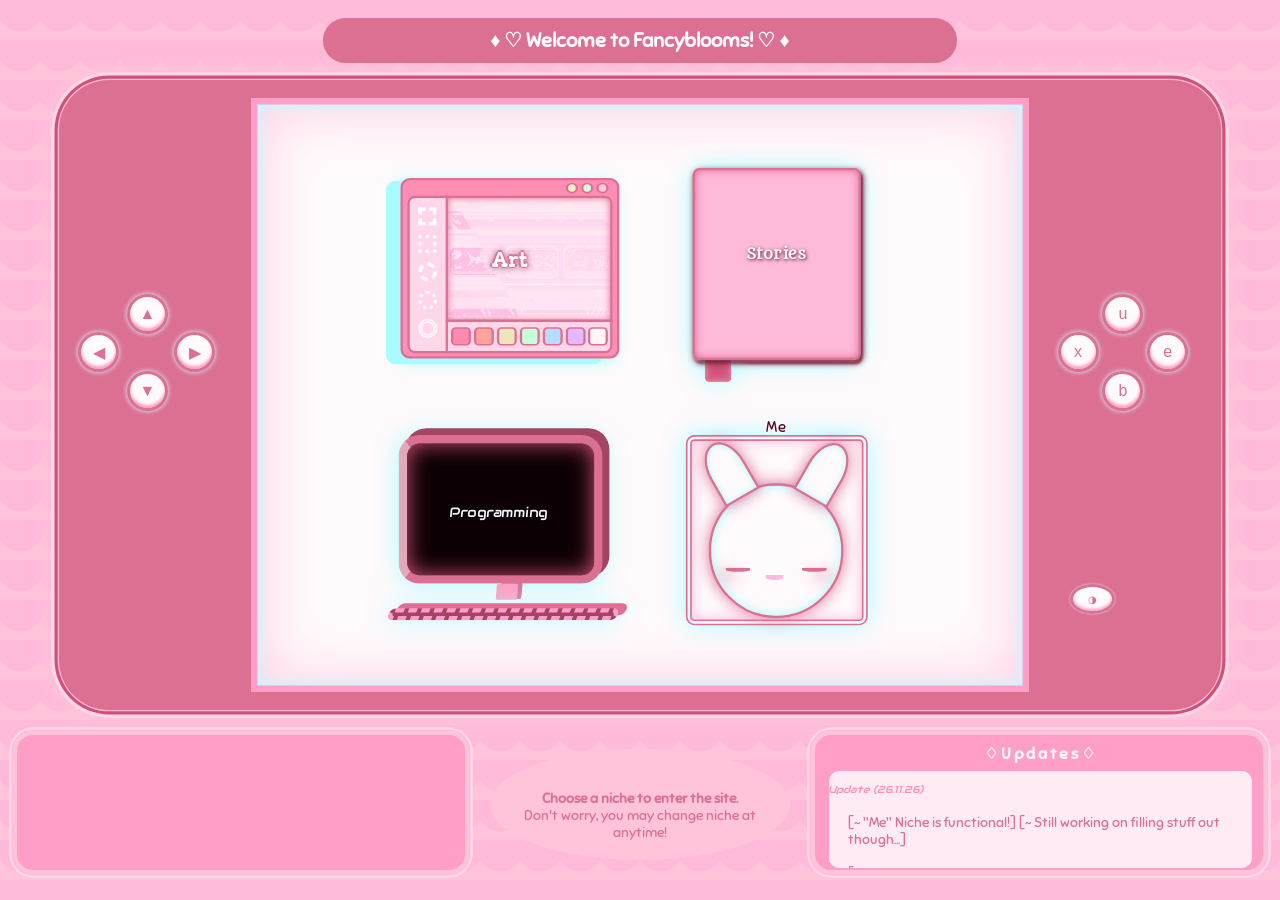
==== commit 04f3decf: "HTML, CSS: About finished "Me/Personal" Page EXTRA: Enabled Personal Works on Stories. Updated ReadM" ====
--- a/index.html
+++ b/index.html
@@ -29,6 +29,14 @@
       <h1 id="introBanner">&#9830; &#9825; Welcome to Fancyblooms! &#9825; &#9830;</h1>
       <embed class="stickers" src="https://media3.giphy.com/media/v1.Y2lkPTc5MGI3NjExOWRud2h1NTRkcHA5bjNpb3p0cWJxdzJxZXl0bHkzcTd1eWYyb3VoayZlcD12MV9zdGlja2Vyc19zZWFyY2gmY3Q9cw/I1GhlA9LXCCouY1lko/giphy.webp">
     </div>
+
+    <!-- <div id="rPopUp">
+      <div id="resolutionWarning">
+        <p>This website is <strong>not mobile</strong> compatible (<i>yet</i>).<br><br><strong>1920 x 1080</strong> resolution prefered</p><br>
+        <button id="rWarningBtn">Accept</button>
+      </div>
+    </div> -->
+
     <div id="website" class="website">
       <div class="buttons">
         <button id="upBtn" class="navBtn">&#9650</button>
@@ -139,6 +147,10 @@
         <div id="updates" class="infoBtn">
           <p style="font-size: 16px; font-weight: bold; margin-top: 1vh;">&#9826; U p d a t e s &#9826; </p>
           <p class="updateText">
+            <strong class="updateDate">(26.11.26)</strong><br><br>
+            [~ "Me" Niche is functional!] [~ Still working on filling stuff out though...]<br><br>
+            [~ Enabled Personal Works on "Stories" Niche, but there's nothing there at the moment.]<br><br>
+            <strong class="updateSpace"></strong><br><br> <!-- space -->
             <strong class="updateDate">(26.11.25)</strong><br><br>
             [~ "Stories" Niche is functional!] [~ All are invited to add to the: Juniper Archives.]<br><br>
             <strong class="updateSpace"></strong><br><br> <!-- space -->
--- a/styles/style.css
+++ b/styles/style.css
@@ -69,6 +69,48 @@
      cursor: url('https://cdn.cursors-4u.net/previews/white-cat-s-paw-ef5d1f14-32.webp') 32 32, auto !important;  /* White Cat's Paw - https://www.cursors-4u.com/cursor/nat260 */
     /* cursor: url('https://cdn.cursors-4u.net/previews/white-bunny-rabbit-087674cd-32.webp') 32 32, auto !important; /* White Bunny Rabbit - https://www.cursors-4u.com/cursor/white-bunny-rabbit */
     /*cursor: url('https://cdn.cursors-4u.net/previews/cat-paw-curl-f8836eeb-preview-64.webp') 0 0, auto !important; /* White Cat Paw Curl - https://www.cursors-4u.com/cursor/white-cat-paw-curl */
+}
+
+#rPopUp{    
+    position: fixed;
+    z-index: 99999;
+    background-color: var(--colorWhite);
+    box-shadow: 0 0 5px 10vw var(--colorWhite);
+    height: 100vh;
+    width: 100vw; 
+}
+#resolutionWarning{
+    /* position: absolute;
+    z-index: 99999; */
+    font-family: Verdana, Geneva, Tahoma, sans-serif;
+    text-shadow: 0 0 10px var(--colorDarker);
+    background-color: var(--colorMedium);    
+    border: 4px solid var(--colorMain);
+    box-shadow:0 0 0 1vw var(--colorWhitish) inset, 0 0 20px 1vw var(--colorMediumDark) inset,  0 0 0 .1vw var(--colorLight), 0 0 0 .3vw var(--colorDark), 0 0 5px .8vw var(--colorAccentLight), 0 0 5px 1vw var(--colorWhite);
+    height: 30vh;
+    width: 38vw;
+    border-radius: 50px;
+    margin: 5% 20%;
+    padding: 5% 10%;
+    font-size: 28px;
+}
+#rWarningBtn{
+    font-size: 20px; 
+    background-color: var(--colorWhitish); 
+    border-color: var(--colorDark); 
+    font-family:Verdana, Geneva, Tahoma, sans-serif; 
+    color: var(--colorDarker); 
+    padding: 10px; 
+    border-radius: 10px;
+}
+#rWarningBtn:hover{
+    font-size: 20px; 
+    background-color: var(--colorMediumDark); 
+    border: 2.5px solid var(--colorWhitish);
+    box-shadow:0 0 2px 0.1vw var(--colorMediumDark) inset, 0 0 10px .1vw var(--colorAccentLight); 
+    color: var(--colorWhitish); 
+    transform: scale(150%) rotate(-5deg);
+    transition: 0.2s ease-in-out;
 }
 
 
